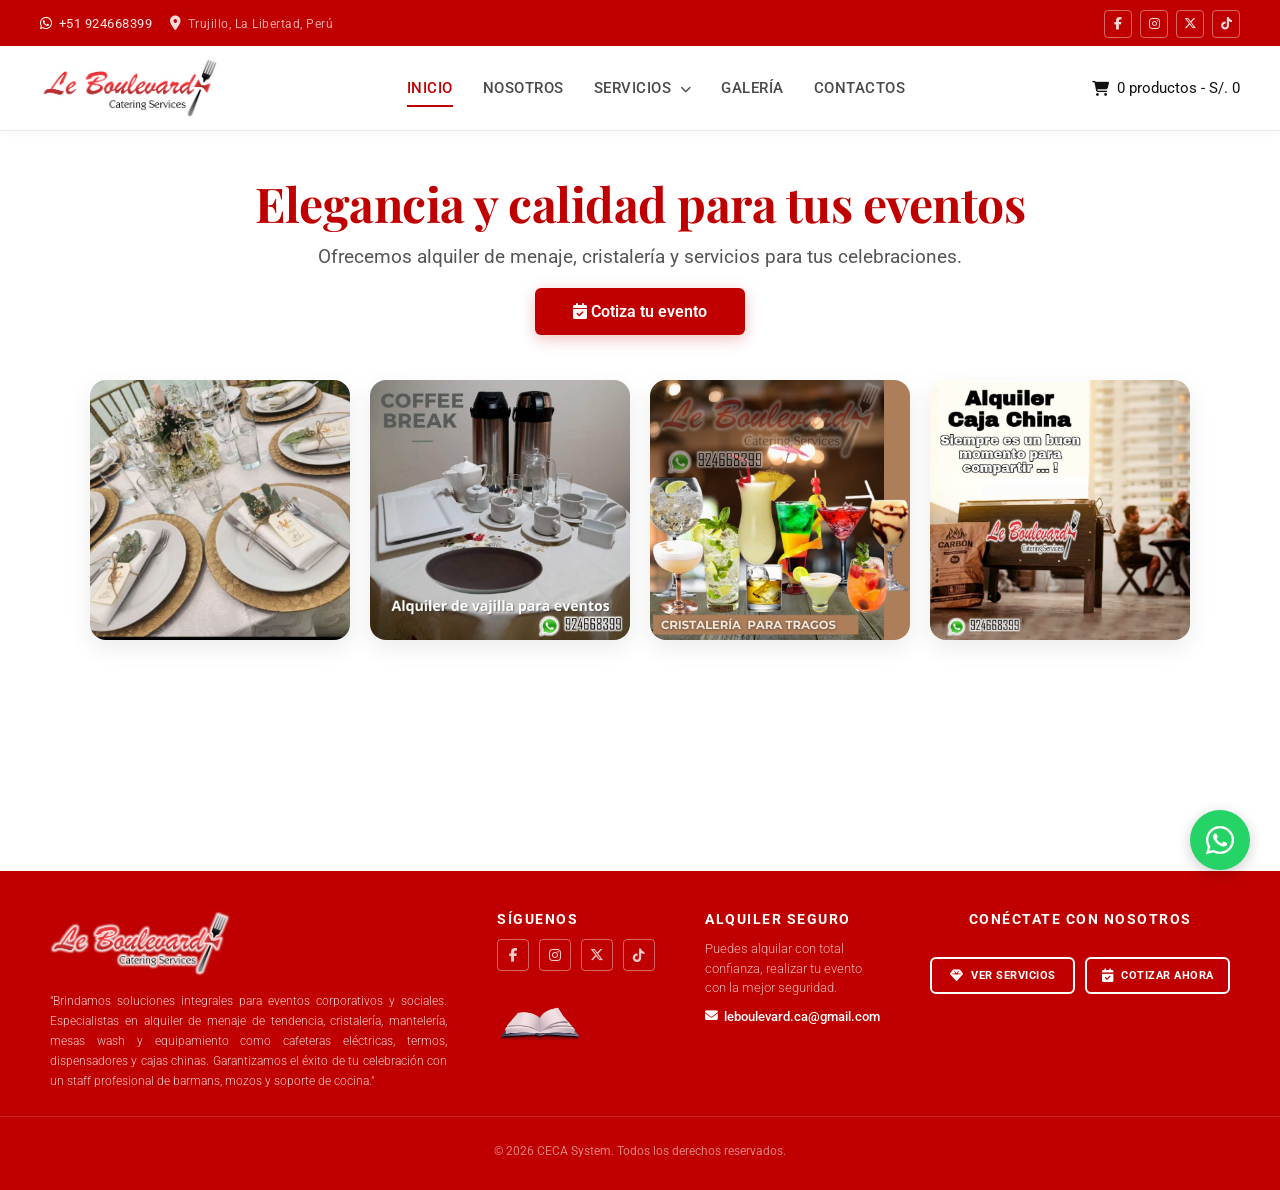
==== index.html @ 77393a18 "feat: estructura inicial de la web de le boulevard catering" ====
<!DOCTYPE html>
<html lang="es">
<head>
    <meta charset="UTF-8">
    <meta name="viewport" content="width=device-width, initial-scale=1.0">
    <title>Inicio - Le Boulevard Catering</title>
    <!-- CSS Unificado (Asegúrate de que la carpeta coincida si usas mayúsculas/minúsculas 'CSS' o 'css') -->
    <link rel="stylesheet" href="css/estilos.css">
    <!-- Tipografías Premium -->
    <link href="https://fonts.googleapis.com/css2?family=Playfair+Display:wght@700&family=Roboto:wght@300;400;500;700&display=swap" rel="stylesheet">
    <!-- Iconos Gratuitos de FontAwesome -->
    <link rel="stylesheet" href="https://cdnjs.cloudflare.com/ajax/libs/font-awesome/6.5.2/css/all.min.css">


</head>
<body>

    <!-- Contenedor dinámico donde JavaScript inyectará el Header y el Menú Global -->
    <div id="header"></div>

    <main>
        <section class="hero">
            <!-- Galería Dinámica de Fondos (Actúa como fondo visual de la portada) -->
            <div class="image-gallery">
                <img src="img/inicio/menaje-evento-01.webp" alt="Decoración de eventos Le Boulevard">
                <img src="img/inicio/coffee-break.webp" alt="Servicio de Coffee Break">
                <img src="img/inicio/cristaleria.webp" alt="Cristalería y Menaje Fino">
                <img src="img/inicio/caja-china-01.webp" alt="Servicio de Caja China y Banquetes">
            </div>

            <!-- Capa de Texto Central Premium (Superpuesta por encima de las fotos gracias al CSS con z-index) -->
            <div class="hero-content">
                <h1>Elegancia y calidad para tus eventos</h1>
                <p>Ofrecemos alquiler de menaje, cristalería y servicios para tus celebraciones.</p>
                <!-- Redirección directa al nuevo cotizador interactivo en línea -->
                <a href="contactos.html" class="cta"><i class="fas fa-calendar-check"></i> Cotiza tu evento</a>
            </div>
        </section>
    </main>

    <!-- Contenedor dinámico donde JavaScript inyectará el Footer de la marca -->
    <div id="footer"></div>

    <!-- Script Maestro encargado de cargar de forma asíncrona los componentes comunes -->
    <script src="js/include.js"></script>
    
</body>
</html>
---- css/estilos.css ----
html {
    scroll-behavior: auto !important; /* Desactiva transiciones suaves nativas que causan rebotes */
}

/* ==========================================================================
   1. ESTILOS GENERALES Y CONFIGURACIÓN BASE
   ========================================================================== */
body {
    font-family: 'Roboto', sans-serif;
    background-color: #FFFFFF;
    color: #2D2D2D;
    margin: 0;
    padding: 0;
    -webkit-font-smoothing: antialiased;
}

/* Encabezados Globales de Secciones */
h1, h2, h3 {
    font-family: 'Playfair Display', serif;
    color: #C00000;
    text-align: center;
    margin: 0;
}

/* ==========================================================================
   2. ENCABEZADO (BARRA SUPERIOR DE CONTACTO - PREMIUM)
   ========================================================================== */
.top-bar {
    background-color: #C00000;
    display: flex;
    justify-content: space-between;
    align-items: center;
    padding: 8px 40px; /* Franja esbelta y sutil */
    color: #FFFFFF;
    box-shadow: 0 2px 8px rgba(0, 0, 0, 0.08);
}

.top-bar .logo {
    height: 50px; /* Proporción controlada corporativa */
    filter: drop-shadow(0px 2px 4px rgba(0,0,0,0.1));
    transition: transform 0.3s ease;
    display: block;
}

.social-container {
    display: flex;
    flex-direction: column;
    align-items: flex-end;
    gap: 5px; /* Ajuste milimétrico de filas */
    font-family: 'Roboto', sans-serif;
}

/* Contenedor horizontal para teléfono y correo */
.contact-block {
    display: flex;
    gap: 18px;
    align-items: center;
}

.contact-line {
    display: flex;
    align-items: center;
    gap: 6px;
    color: rgba(255, 255, 255, 0.9);
    font-size: 0.82rem;
    font-weight: 400;
    letter-spacing: 0.5px;
    text-decoration: none;
    transition: color 0.2s ease;
}

.contact-line i {
    font-size: 0.88rem;
    color: #FFFFFF;
}

.contact-line:hover {
    color: #FFFFFF;
    text-decoration: underline;
}

/* Ubicación secundaria en segundo plano visual */
.item-location {
    color: rgba(255, 255, 255, 0.65);
    font-size: 0.78rem;
}

.item-location i {
    color: rgba(255, 255, 255, 0.85) !important;
}

/* Redes Sociales en la Barra Superior (Mismo estilo que el Footer) */
.top-social-icons {
    display: flex;
    gap: 8px;
    margin-top: 2px;
}

.top-social-icons a {
    width: 26px; /* Sutilmente compacto para mantener la barra esbelta */
    height: 26px;
    border: 1px solid rgba(255, 255, 255, 0.4);
    border-radius: 4px;
    color: rgba(255, 255, 255, 0.85);
    display: flex;
    justify-content: center;
    align-items: center;
    text-decoration: none;
    font-size: 0.78rem;
    transition: all 0.3s cubic-bezier(0.4, 0, 0.2, 1);
}

.top-social-icons a:hover {
    background-color: #FFFFFF;
    color: #C00000;
    border-color: #FFFFFF;
    transform: translateY(-1px);
}

/* ==========================================================================
   3. MENÚ DE NAVEGACIÓN PRINCIPAL (STICKY) - ULTRA PREMIUM
   ========================================================================== */
.menu-bar {
    background-color: #FFFFFF;
    border-bottom: 1px solid #EAEAEA;
    padding: 10px 0; /* Equilibra la altura visual con el botón del carrito */
    position: sticky;
    top: 0;
    z-index: 1000; /* Asegura quedar sobre las imágenes del catálogo */
    box-shadow: 0 4px 6px rgba(0, 0, 0, 0.02);
}

/* Contenedor Flex para alinear enlaces y el carrito a los extremos */
.nav-container {
    max-width: 1200px;
    margin: 0 auto;
    display: flex;
    justify-content: space-between; 
    align-items: center;
    padding: 0 20px;
}

/* Control del Logo dentro del menú */
.logo-container {
    max-width: 180px; /* Tamaño ideal para que luzca elegante sin desbordar */
}

.logo-container .logo {
    width: 100%;
    height: auto;
    display: block;
    object-fit: contain;
}

/* Ajuste de la lista principal */
.menu-bar ul.nav-links {
    list-style: none;
    margin: 0;
    padding: 0;
    display: flex;
    align-items: center;
}

.menu-bar ul.nav-links > li {
    display: inline-block;
    margin: 0 15px; 
    position: relative; /* Clave para el posicionamiento absoluto del submenú */
}

.menu-bar ul.nav-links > li a {
    color: #4A4A4A;
    text-decoration: none;
    font-weight: 500;
    font-size: 0.95rem;
    letter-spacing: 0.5px;
    text-transform: uppercase;
    position: relative;
    padding: 10px 0; 
    display: block;
    transition: color 0.3s ease;
}

/* Elegante efecto de línea expansiva inferior */
.menu-bar ul.nav-links > li a::after {
    content: '';
    position: absolute;
    width: 0;
    height: 2px;
    bottom: 0;
    left: 0;
    background-color: #C00000;
    transition: width 0.3s ease;
}

.menu-bar ul.nav-links > li a:hover,
.menu-bar ul.nav-links > li a.active {
    color: #C00000;
}

.menu-bar ul.nav-links > li a:hover::after,
.menu-bar ul.nav-links > li a.active::after {
    width: 100%;
}

/* --- ESTILOS PARA EL MENÚ DESPLEGABLE (DROPDOWN MODERNO) --- */
.menu-bar .item-arrow {
    font-size: 11px;
    margin-left: 4px;
    transition: transform 0.3s ease;
}

/* Animación de la flecha al pasar el mouse */
.menu-bar li.dropdown:hover .item-arrow {
    transform: rotate(180deg);
    color: #C00000;
}

/* Puente invisible para que el puntero no pierda el foco en el hueco de separación */
.menu-bar ul.nav-links > li.dropdown::after {
    content: '';
    position: absolute;
    top: 100%;
    left: 0;
    width: 100%;
    height: 18px; 
}

/* ==========================================================================
   SUBMENÚ DESPLEGABLE (DROPDOWN) - ALINEACIÓN IZQUIERDA SIMÉTRICA PREMIUM
   ========================================================================== */

/* Contenedor principal del submenú */
.dropdown-menu {
    position: absolute;
    top: 100%;
    left: 0;                     /* Alinea el inicio del menú con la palabra "SERVICIOS" */
    background-color: #FFFFFF;
    width: 230px;               /* Ancho ideal para que las palabras largas respiren sin apretarse */
    box-shadow: 0 8px 24px rgba(0, 0, 0, 0.08); /* Sombra suave profesional */
    padding: 8px 0;
    list-style: none;
    display: none;              /* Oculto por defecto */
    z-index: 1000;
    border-radius: 4px;         /* Bordes sutilmente suavizados */
    border: 1px solid #EAEAEA;
    box-sizing: border-box;     /* Asegura que el ancho sea exacto */
}

/* Mostrar al pasar el cursor sobre el elemento padre */
.dropdown:hover .dropdown-menu {
    display: block;
    animation: dropdownFadeIn 0.2s ease-out;
}

/* Elemento de la lista (Fila) */
.dropdown-menu li {
    width: 100%;
    padding: 0;
    margin: 0;
    box-sizing: border-box;
}

/* Enlace interno (El botón interactivo) */
.dropdown-menu li a {
    display: block;
    width: 100%;                
    padding: 11px 24px !important; /* Relleno lateral idéntico a la izquierda y derecha */
    text-align: left !important;   /* Fuerza la alineación estricta a la izquierda */
    color: #4A4A4A;             /* Gris oscuro editorial */
    text-decoration: none;
    font-family: 'Roboto', sans-serif;
    font-weight: 500;
    font-size: 0.85rem;         /* Tamaño estilizado y moderno */
    text-transform: uppercase;   /* Mayúsculas como en tu diseño anterior */
    letter-spacing: 0.6px;      /* Espaciado limpio entre letras */
    transition: all 0.2s ease;
    box-sizing: border-box;     /* Evita que el padding ensanche la caja */
}

/* ESTADO HOVER: Resalte en rojo bajo manteniendo la estructura intacta */
.dropdown-menu li a:hover {
    color: #C00000 !important;             /* Texto cambia al rojo principal */
    background-color: #FFF0F0 !important;  /* Fondo rojo sutil/bajo de resalte */
    text-align: left !important;           /* Reafirma la alineación izquierda */
    padding: 11px 24px !important;         /* Evita cualquier movimiento visual o salto */
}

/* ==========================================================================
   4. BOTÓN DE MI CARRITO (DISEÑO PREMIUM HORIZONTAL)
   ========================================================================== */
.cart-container {
    display: flex;
    align-items: center;
}

.cart-btn {
    display: flex;
    align-items: center;
    gap: 8px; /* Separación sutil entre el carrito negro y el texto */
    text-decoration: none;
    background: none !important; /* Eliminamos cualquier fondo gris u ovalado */
    padding: 0 !important;       /* Sin rellenos artificiales */
    border: none !important;      /* Sin bordes de caja */
    transition: opacity 0.2s ease;
}

.cart-btn:hover {
    opacity: 0.7; /* Suave efecto visual al pasar el cursor */
}

/* Icono del carrito en color negro sólido */
.cart-icon {
    color: #111111;
    font-size: 15px;
}

/* Texto plano continuo */
.cart-text {
    color: #111111;
    font-size: 15px;
    font-weight: 400; /* Tipografía limpia y ligera, no negrita */
    font-family: inherit;
    text-transform: none; /* Evita mayúsculas automáticas */
}


html {
    scroll-behavior: auto !important; /* Desactiva transiciones suaves nativas que causan rebotes */
}

/* ==========================================================================
   5. SECCIÓN HERO (PORTADA PRINCIPAL Y GALERÍA)
   ========================================================================== */
.hero {
    display: flex;
    flex-direction: column; 
    align-items: center;
    justify-content: flex-start; /* Alinea los elementos hacia arriba */
    min-height: calc(100vh - 160px); 
    background-color: #FFFFFF;
    padding: 30px 20px 40px 20px; /* Reducimos el espacio superior para subir el título */
    box-sizing: border-box;
    text-align: center;
}

/* 1. TEXTO DE BIENVENIDA (MÁS ARRIBA) */
.hero-content {
    order: 1;
    margin-bottom: 5px; /* Reduce espacio debajo del texto */
    max-width: 900px; /* Permite una lectura cómoda */
}

.hero h1 {
    font-family: 'Playfair Display', serif;
    font-size: 3rem; /* Incrementado ligeramente para mayor impacto */
    color: #C00000;
    margin: 10px 0 10px 0; /* Espaciado muy controlado */
    font-weight: 700;
    text-align: center;
    letter-spacing: -0.5px;
}

.hero p {
    font-size: 1.2rem; /* Texto un poquito más grande y elegante */
    color: #555555; 
    margin: 0 0 20px 0;
    text-align: center;
}

/* 2. BOTÓN DE LLAMADO A LA ACCIÓN (CTA) */
.cta {
    order: 2; /* Lo colocamos justo debajo del texto y arriba de las fotos */
    display: inline-block;
    background-color: #C00000;
    color: #FFFFFF;
    padding: 14px 38px; /* Ligeramente más estilizado */
    text-decoration: none;
    font-weight: 600;
    font-size: 1rem;
    border-radius: 6px;
    box-shadow: 0 4px 15px rgba(192, 0, 0, 0.25);
    transition: all 0.3s ease;
    margin-bottom: 25px; /* Separación prudente de las imágenes */
}

.cta:hover {
    background-color: #1A1A1A;
    transform: translateY(-2px);
}

/* 3. GALERÍA DE IMÁGENES (MÁS GRANDES Y PROFESIONALES) */
.image-gallery {
    order: 3;
    display: flex;
    flex-direction: row;
    justify-content: center;
    align-items: center;
    gap: 20px; /* Espacio limpio entre cuadros */
    margin-top: 15px;
    width: 100%;
    max-width: 1140px; /* Aumentado para que la fila ocupe más espacio horizontal */
    flex-wrap: wrap; /* Se adapta a pantallas más pequeñas de manera automática */
}

.image-gallery img {
    flex: 1 1 240px; /* Permite que crezcan dinámicamente */
    max-width: 260px; /* Aumentado de 210px a 260px para que se vean imponentes */
    height: 260px; /* Hacemos que sean perfectamente cuadradas */
    object-fit: cover; /* Recorta la imagen para que rellene el cuadro perfectamente sin deformarse */
    border-radius: 16px; /* Bordes un poco más suaves y modernos */
    box-shadow: 0 8px 24px rgba(0, 0, 0, 0.08); /* Sombra difuminada de estilo UI moderno */
    transition: all 0.4s cubic-bezier(0.165, 0.84, 0.44, 1);
}

.image-gallery img:hover {
    transform: translateY(-8px); /* Elevación elegante */
    box-shadow: 0 12px 30px rgba(0, 0, 0, 0.15); /* Sombra más profunda al pasar el cursor */
}

/* ==========================================================================
   6. SECCIÓN NOSOTROS (DISEÑO EDITORIAL EQUILIBRADO)
   ========================================================================== */
.nosotros {
    background-color: #FAFAFA; /* Fondo hueso de alta gama */
    padding: 60px 20px;
}

.nosotros-container {
    display: flex;
    max-width: 1140px;
    margin: 0 auto;
    gap: 50px;
    align-items: center;
}

.nosotros-img {
    flex: 1;
    position: relative;
}

.nosotros-img img {
    width: 100%;
    max-width: 480px;
    height: auto;
    border-radius: 16px;
    box-shadow: 0 10px 30px rgba(0, 0, 0, 0.12);
    display: block;
}

.nosotros-text {
    flex: 1.2;
    text-align: left;
}

.nosotros-text h1 {
    font-family: 'Playfair Display', serif;
    font-size: 2.8rem;
    color: #C00000;
    margin: 0 0 20px 0;
    font-weight: 700;
    text-align: left;
}

.nosotros-text p {
    font-family: 'Roboto', sans-serif;
    font-size: 0.95rem;
    line-height: 1.7; /* Interlineado elegante para descanso visual */
    color: #4A4A4A;
    margin: 0 0 16px 0;
}

/* ==========================================================================
   7. SECCIÓN PROCESOS DE ALQUILER (TARJETAS TRIDIMENSIONALES)
   ========================================================================== */
.procesos {
    background-color: #FFFFFF;
    padding: 70px 20px;
    text-align: center;
}

.procesos h1 {
    font-family: 'Roboto', sans-serif;
    font-size: 0.85rem;
    color: #C00000;
    text-transform: uppercase;
    letter-spacing: 2px;
    margin-bottom: 5px;
}

.procesos h2 {
    font-family: 'Playfair Display', serif;
    font-size: 2.4rem;
    color: #1A1A1A;
    margin: 0 0 10px 0;
}

.procesos > p {
    font-family: 'Roboto', sans-serif;
    font-size: 1rem;
    color: #666666;
    margin-bottom: 45px;
}

/* Grid Autoadaptable de 6 pasos */
.procesos-grid {
    display: grid;
    grid-template-columns: repeat(auto-fit, minmax(280px, 1fr));
    gap: 30px;
    max-width: 1140px;
    margin: 0 auto;
    padding: 10px;
}

.proceso {
    background-color: #FFFFFF;
    border: 1px solid #EAEAEA;
    padding: 35px 25px 25px 25px;
    border-radius: 12px;
    position: relative;
    text-align: center;
    transition: all 0.3s cubic-bezier(0.4, 0, 0.2, 1);
}

/* Círculos numéricos flotantes */
.proceso span {
    position: absolute;
    top: -20px;
    left: 50%;
    transform: translateX(-50%);
    width: 40px;
    height: 40px;
    background-color: #C00000;
    color: #FFFFFF;
    border-radius: 50%;
    font-family: 'Roboto', sans-serif;
    font-weight: 700;
    font-size: 1rem;
    display: flex;
    justify-content: center;
    align-items: center;
    box-shadow: 0 4px 10px rgba(192, 0, 0, 0.3);
    transition: all 0.3s ease;
}

.proceso h3 {
    font-family: 'Playfair Display', serif;
    font-size: 1.3rem;
    color: #1A1A1A;
    margin: 10px 0 10px 0;
}

.proceso p {
    font-family: 'Roboto', sans-serif;
    font-size: 0.88rem;
    color: #666666;
    line-height: 1.4;
    margin: 0;
}

/* Animaciones Interactivas del Proceso */
.proceso:hover {
    transform: translateY(-5px);
    border-color: transparent;
    box-shadow: 0 12px 30px rgba(0, 0, 0, 0.08);
}

.proceso:hover span {
    background-color: #1A1A1A;
    box-shadow: 0 4px 10px rgba(0, 0, 0, 0.2);
}

/* ==========================================================================
   8. FORMULARIOS, SECCIÓN DE CONTACTO Y COTIZADOR DINÁMICO (PREMIUM)
   ========================================================================== */

/* Contenedor Principal (Layout de Dos Columnas) */
.contacto-layout-container {
    display: grid;
    grid-template-columns: 1.15fr 0.85fr; /* Ajuste sutil de proporciones */
    gap: 40px;
    max-width: 1300px; /* Subimos de 1200px a 1300px para ensanchar las cajas de texto */
    margin: 40px auto 80px auto; /* 💡 CAMBIADO: Agrega 80px abajo para despegarlo del pie de página */
    padding: 0 30px; /* Un poco más de aire a los bordes de la pantalla */
    align-items: start;
    box-sizing: border-box;
}

/* ==========================================
   COLUMNA IZQUIERDA: FORMULARIO
   ========================================== */
.formulario-simple {
    background-color: #FFFFFF;
    border: 1px solid #EAEAEA;
    border-radius: 12px;
    padding: 40px 35px; /* Más espacio interno */
    box-shadow: 0 4px 25px rgba(0, 0, 0, 0.02);
    box-sizing: border-box;
}

.formulario-simple h2 {
    font-family: 'Playfair Display', serif;
    color: #1A1A1A;
    font-size: 1.5rem;
    margin-bottom: 25px;
    text-align: left; /* Alineación limpia al inicio del formulario */
    display: flex;
    align-items: center;
    gap: 10px;
}

.formulario-simple h2 i {
    color: #C00000; /* Icono en rojo corporativo */
}

/* Formulario interno estructurado con CSS Grid */
.formulario-simple form {
    display: grid;
    grid-template-columns: repeat(2, 1fr); /* Dos columnas simétricas internas */
    gap: 20px;                             /* Separación premium entre campos */
}

/* Bloque contenedor de cada etiqueta e input */
.form-group {
    display: flex;
    flex-direction: column;
    gap: 8px; /* Separación vertical entre etiqueta y caja de texto */
}

.formulario-simple label {
    font-family: 'Roboto', sans-serif;
    font-size: 0.88rem;
    font-weight: 500;
    color: #2D2D2D;
}

/* Asterisco de campo obligatorio */
.formulario-simple label .req {
    color: #C00000;
    font-weight: bold;
    margin-left: 2px;
}

/* Inputs de texto, fecha y áreas de mensaje */
.formulario-simple input,
.formulario-simple textarea {
    width: 100%;
    padding: 12px 16px;
    border: 1px solid #DCDCDC;
    border-radius: 6px;
    font-family: 'Roboto', sans-serif;
    font-size: 0.95rem;
    color: #2D2D2D;
    background-color: #FAFAFA;
    transition: all 0.3s ease;
    box-sizing: border-box;
}

.formulario-simple input:focus,
.formulario-simple textarea:focus {
    outline: none;
    border-color: #C00000;
    background-color: #FFFFFF;
    box-shadow: 0 0 0 3px rgba(192, 0, 0, 0.08); /* Brillo sutil de enfoque */
}

/* Propiedad para forzar a que un elemento abarque las 2 columnas */
.textarea-full {
    grid-column: span 2;
}

/* Casilla de Políticas de Privacidad */
.politicas-checkbox {
    margin-top: 5px;
    margin-bottom: 5px;
}

.politicas-checkbox label {
    display: flex;
    align-items: flex-start;
    gap: 12px;
    font-family: 'Roboto', sans-serif;
    font-size: 0.88rem;
    color: #555555;
    font-weight: 400;
    line-height: 1.5;
    cursor: pointer;
}

.politicas-checkbox input[type="checkbox"] {
    width: 18px;
    height: 18px;
    accent-color: #C00000; /* Tinte del checkbox nativo en rojo */
    margin-top: 2px;
    cursor: pointer;
}

.politicas-checkbox label a {
    color: #C00000;
    text-decoration: none;
    font-weight: 500;
}

.politicas-checkbox label a:hover {
    text-decoration: underline;
}

/* Botón de Enviar Formulario */
.btn-form {
    display: block;
    width: 100%;
    background-color: #C00000;
    color: #FFFFFF;
    padding: 14px 20px;
    border: none;
    border-radius: 6px;
    font-family: 'Roboto', sans-serif;
    font-weight: 600;
    font-size: 1rem;
    cursor: pointer;
    letter-spacing: 0.5px;
    transition: all 0.3s ease;
    text-align: center;
    box-shadow: 0 4px 12px rgba(192, 0, 0, 0.15);
}

.btn-form i {
    margin-right: 8px;
}

.btn-form:hover {
    background-color: #1A1A1A;
    transform: translateY(-2px);
    box-shadow: 0 6px 15px rgba(0, 0, 0, 0.2);
}

/* ==========================================
   COLUMNA DERECHA: MULTIMEDIA Y ACCESO ONLINE
   ========================================== */
.columna-derecha-cotizador {
    display: flex;
    flex-direction: column;
    gap: 24px;
    box-sizing: border-box;
}

/* Tarjeta contenedora de la foto referencial */
.tarjeta-referencia-galeria {
    background-color: #FFFFFF;
    border: 1px solid #EAEAEA;
    border-radius: 12px;
    overflow: hidden;
    box-shadow: 0 4px 25px rgba(0, 0, 0, 0.02);
    height: 500px; /* Subimos de 340px a 440px para que cubra elegantemente el alto del formulario */
    display: flex;
    align-items: center;
    justify-content: center;
}

.img-referencia {
    width: 100%;
    height: 100%;
    object-fit: cover; /* Ajuste dinámico inteligente para que la foto no se deforme */
}

/* Bloque inferior: "Cotiza tu evento en línea" */
.tarjeta-cotizar-linea {
    background-color: #FAFAFA;
    border: 1px solid #EAEAEA;
    border-radius: 12px;
    padding: 35px;
    text-align: center;
    box-shadow: 0 4px 25px rgba(0, 0, 0, 0.02);
    box-sizing: border-box;
}

.tarjeta-cotizar-linea h3 {
    font-family: 'Playfair Display', serif;
    color: #1A1A1A;
    font-size: 1.4rem;
    margin-top: 0;
    margin-bottom: 12px;
}

.tarjeta-cotizar-linea h3 i {
    color: #C00000;
    margin-right: 6px;
}

.tarjeta-cotizar-linea p {
    font-family: 'Roboto', sans-serif;
    font-size: 0.92rem;
    color: #666666;
    line-height: 1.6;
    margin-bottom: 25px;
}

/* Botón estilizado para Cotizar Online lateral */
.btn-cotizar-online {
    display: inline-flex;
    align-items: center;
    justify-content: center;
    background-color: #C00000;
    color: #FFFFFF;
    padding: 13px 32px;
    border-radius: 6px;
    text-decoration: none;
    font-family: 'Roboto', sans-serif;
    font-weight: 600;
    font-size: 0.95rem;
    letter-spacing: 0.5px;
    transition: all 0.3s ease;
    box-shadow: 0 4px 12px rgba(192, 0, 0, 0.15);
}

.btn-cotizar-online i {
    margin-right: 8px;
}

.btn-cotizar-online:hover {
    background-color: #1A1A1A;
    transform: translateY(-2px);
    box-shadow: 0 6px 18px rgba(0, 0, 0, 0.2);
}

/* ==========================================================================
   DISEÑO ADAPTABLE Y RESPONSIVO (MEDIA QUERIES)
   ========================================================================== */

/* Configuración para Tablets (Colapsa las dos columnas principales a una sola) */
@media (max-width: 992px) {
    .contacto-layout-container {
        grid-template-columns: 1fr;
        gap: 30px;
        padding: 0 20px; /* Un poco más de aire en los bordes en tablets */
    }
    
    .tarjeta-referencia-galeria {
        height: 320px; /* Reducimos la altura de la foto en tablet/móvil para que no se vea gigante */
    }
}

/* Configuración para Celulares (Colapsa el formulario interno a una sola columna) */
@media (max-width: 600px) {
    .formulario-simple form {
        grid-template-columns: 1fr; /* Todo se alinea verticalmente de forma limpia */
        gap: 15px; /* Reducimos ligeramente el espacio entre campos en pantallas chicas */
    }
    
    /* Forzamos a que los bloques anchos ocupen el único carril disponible sin desbordar */
    .textarea-full {
        grid-column: span 1 !important; 
    }
    
    .formulario-simple {
        padding: 25px 20px; /* Menos espacio interno para aprovechar la pantalla del celular */
    }
    
    .formulario-simple h2 {
        font-size: 1.3rem; /* Texto de cabecera un poco más sutil en móviles */
    }
}


/* ==========================================================================
   9. PIE DE PÁGINA (FOOTER CORPORATIVO PREMIUM)
   ========================================================================== */
.main-footer {
    background-color: #C00000;
    color: #FFFFFF;
    padding: 40px 0 20px 0; /* Un poco más de aire arriba para la descripción */
    font-family: 'Roboto', sans-serif;
    width: 100%;
    box-sizing: border-box;
}

.footer-container {
    display: flex;
    flex-direction: row;
    justify-content: space-between;
    align-items: flex-start;
    max-width: 1400px; /* 🔥 ANTES: 1100px. Ampliado para aprovechar el espacio en los extremos */
    margin: 0 auto;
    padding: 0 50px;    /* Un poco más de aire en los bordes de la pantalla */
    gap: 50px;          /* Mayor separación entre columnas */
    box-sizing: border-box;
}

.footer-column {
    flex: 1;
    display: flex;
    flex-direction: column;
    align-items: flex-start;
    text-align: left;
}

/* 🔥 OPTIMIZACIÓN CLAVE: Espacio controlado para el logo y la descripción */
.footer-column.col-logo {
    flex: 2.8;         /* 🔥 ANTES: 1.8. Le damos más prioridad de expansión */
    max-width: 480px;  /* 🔥 ANTES: 360px. Permite que el texto se estire a lo ancho y reduzca sus líneas */
}

/* 🔥 NUEVA CLAVE: Centrado estructural para la columna de Redes + Libro */
.footer-column.col-social {
    align-items: center;
    text-align: center;
}

.footer-column.col-social h3 {
    text-align: center;
    width: 100%;
}

/* Estilo para el nuevo logo del footer */
.footer-brand-logo {
    max-width: 160px;
    height: auto;
    margin-bottom: 15px;
    display: block;
}

/* Estilo elegante y legible para la descripción detallada */
.footer-company-desc {
   font-size: 0.78rem !important;
    line-height: 1.6 !important;
    color: rgba(255, 255, 255, 0.8) !important;
    margin-bottom: 0px !important; /* Quitamos margen innecesario */
    text-align: justify;
    font-weight: 300;
}

/* El libro de reclamaciones ahora se apoya debajo elegantemente en su nueva columna */
.footer-book-img {
    height: auto;
    width: 85px;
    opacity: 0.9;
    margin-top: 25px; /* Espaciado elegante debajo de los iconos de redes */
    transition: transform 0.3s ease;
}

.footer-book-img:hover {
    transform: scale(1.05); /* Efecto sutil premium al pasar el cursor */
}

.footer-column h3 {
    font-family: 'Roboto', sans-serif;
    font-size: 0.85rem;
    font-weight: 700;
    color: #FFFFFF;
    margin: 0 0 12px 0;
    letter-spacing: 1.5px;
    text-transform: uppercase;
}

.footer-column p {
    font-size: 0.8rem;
    line-height: 1.5;
    color: rgba(255, 255, 255, 0.7);
    margin: 0;
    font-weight: 300;
}

.footer-email-text {
    color: #FFFFFF !important;
    font-weight: 500 !important;
    margin-top: 10px !important; /* Espacio extra respecto al párrafo de arriba */
    margin-bottom: 8px !important;
    display: flex;
    align-items: center;
    gap: 6px;
    font-size: 0.8rem !important;
}

/* Redes del Footer con Enmarcado Estético */
.footer-social-icons {
    display: flex;
    gap: 10px;
    margin-bottom: 10px;
}

.footer-social-icons a {
    width: 30px;
    height: 30px;
    border: 1px solid rgba(255, 255, 255, 0.4);
    border-radius: 4px;
    color: rgba(255, 255, 255, 0.8);
    display: flex;
    justify-content: center;
    align-items: center;
    text-decoration: none;
    font-size: 0.85rem;
    transition: all 0.3s cubic-bezier(0.4, 0, 0.2, 1);
}

.footer-social-icons a:hover {
    background-color: #FFFFFF;
    color: #C00000;
    border-color: #FFFFFF;
}

/* Centrar el título de la columna con respecto a su contenido */
.footer-column.col-links-action h3 {
    text-align: center;    /* Centra el texto del título */
    width: 100%;           /* Asegura que tome todo el ancho disponible */
    margin-bottom: 15px;   /* Espaciado elegante antes de los botones */
}

/* Asegurar que el contenedor de los botones también colabore con el centrado */
.footer-action-buttons {
    display: flex;
    flex-direction: row; /* Alineación horizontal */
    gap: 10px;          /* Espacio entre los dos botones */
    margin-top: 15px;
    flex-wrap: nowrap;    /* Prohíbe terminantemente que se bajen */
    width: 100%;        /* Ocupa todo el ancho de su columna */
    justify-content: center; /* Centra los botones en caso de margen residual */
}

/* Estilo elegante para los botones horizontales */
.footer-btn-action {
    display: inline-flex;
    align-items: center;
    justify-content: center;
    gap: 8px;
    padding: 10px 0;     /* Quitamos padding lateral para que el width mande */
    border: 2px solid #ffffff;
    border-radius: 6px;
    color: #ffffff;
    text-decoration: none;
    font-size: 11px;     /* Reducido ligeramente a 11px para dar margen de seguridad en laptops chicas */
    font-weight: bold;
    letter-spacing: 0.5px;
    transition: all 0.3s ease;
    
    /* Ambos medirán exactamente lo mismo */
    width: 145px;        
    box-sizing: border-box;
    white-space: nowrap; /* Evita que el texto se parta en dos líneas */
}

/* Efecto Hover refinado */
.footer-btn-action:hover {
    background-color: #ffffff;
    color: #C00000;      /* Cambia al rojo de Le Boulevard */
    transform: translateY(-2px);
    box-shadow: 0 4px 10px rgba(0, 0, 0, 0.2);
}

/* Iconos dentro de los botones */
.footer-btn-action i {
    font-size: 13px;
}

/* Fondo de créditos final */
.footer-bottom {
    border-top: 1px solid rgba(255, 255, 255, 0.15);
    margin-top: 30px;
    padding-top: 15px;
    text-align: center;
}

.footer-bottom p {
    font-size: 0.75rem;
    color: rgba(255, 255, 255, 0.5);
}

/* ==========================================================================
   AGREGADO: CENTRAR TEXTO AL FINAL (DERECHOS RESERVADOS)
   ========================================================================== */
.footer-bottom {
    width: 100%;
    text-align: center;  /* Centra el texto de CECA System */
    margin-top: 25px;    /* Espacio elegante superior */
    padding-top: 15px;
}

/* ==========================================================================
   10.WIDGET DE WHATSAPP EJECUTIVO (LE BOULEVARD)
   ========================================================================== */

/* Contenedor flotante fijado a la esquina inferior derecha */
.whatsapp-widget-container {
    position: fixed;
    bottom: 30px;
    right: 30px;
    z-index: 9999;
    font-family: 'Roboto', Arial, sans-serif;
}

/* El botón circular principal */
.whatsapp-trigger-btn {
    background-color: #25D366;
    color: white;
    border: none;
    width: 60px;
    height: 60px;
    border-radius: 50%;
    font-size: 32px;
    cursor: pointer;
    box-shadow: 0 4px 15px rgba(0, 0, 0, 0.2);
    transition: all 0.3s ease;
    display: flex;
    align-items: center;
    justify-content: center;
}

.whatsapp-trigger-btn:hover {
    transform: scale(1.1);
    background-color: #20ba5a;
}

/* Caja de chat desplegable */
.whatsapp-chat-box {
    position: absolute;
    bottom: 75px;
    right: 0;
    width: 320px;
    background-color: #ffffff;
    border-radius: 12px;
    box-shadow: 0 8px 30px rgba(0, 0, 0, 0.15);
    overflow: hidden;
    transform: translateY(20px);
    opacity: 0;
    visibility: hidden;
    transition: all 0.3s cubic-bezier(0.68, -0.55, 0.27, 1.55);
}

/* Clase que activa JavaScript para mostrar la caja */
.whatsapp-chat-box.active {
    transform: translateY(0);
    opacity: 1;
    visibility: visible;
}

/* Encabezado elegante Verde WhatsApp Corporativo */
.chat-box-header {
    background-color: #075E54; /* Verde oficial de WhatsApp, serio y reconocible */
    color: white;
    padding: 15px;
    display: flex;
    align-items: center;
    position: relative;
}

/* Avatar circular rojo con iniciales */
.chat-avatar {
    width: 40px;
    height: 40px;
    background-color: transparent; /* Ya no necesita el fondo negro */
    /* ... el resto de tu código de avatar se mantiene igual ... */
    border-radius: 50%;
    display: flex;
    align-items: center;
    justify-content: center;
    font-weight: bold;
    font-size: 14px;
    margin-right: 12px;
    border: 2px solid rgba(255, 255, 255, 0.4);
    letter-spacing: 0.5px;
    box-sizing: border-box;
    overflow: hidden; /* Esto obliga a la foto a recortarse perfectamente en círculo */
}

.chat-profile-info h4 {
    margin: 0;
    font-size: 14px;
    font-weight: 600;
}

.chat-profile-info p {
    margin: 2px 0 0 0;
    font-size: 11px;
    color: #25D366; /* Indicador verde de En Línea */
}

/* Botón de cerrar (X) */
.chat-close-btn {
    position: absolute;
    top: 12px;
    right: 15px;
    background: none;
    border: none;
    color: white;
    font-size: 22px;
    cursor: pointer;
    opacity: 0.7;
    transition: opacity 0.2s;
}

.chat-close-btn:hover {
    opacity: 1;
}

/* Cuerpo interno de la simulación del chat */
.chat-box-body {
    background-color: #F4F4F4;
    padding: 20px;
    min-height: 80px;
}

/* Burbuja blanca del mensaje recibido */
.chat-message-bubble {
    background-color: white;
    padding: 12px 15px;
    border-radius: 0px 12px 12px 12px;
    margin: 0;
    font-size: 13px;
    line-height: 1.5;
    color: #333333;
    box-shadow: 0 2px 5px rgba(0, 0, 0, 0.05);
}

/* Pie de la caja donde se aloja el botón de acción */
.chat-box-footer {
    padding: 12px 15px;
    background-color: white;
    text-align: center;
}

/* Botón de acción verde para ir a WhatsApp */
.chat-send-btn {
    display: block;
    background-color: #25D366;
    color: white;
    text-decoration: none;
    padding: 10px;
    border-radius: 6px;
    font-size: 13px;
    font-weight: bold;
    transition: background-color 0.2s, transform 0.2s;
}

.chat-send-btn:hover {
    background-color: #20ba5a;
    transform: translateY(-1px);
}

.chat-send-btn i {
    margin-right: 5px;
    font-size: 15px;
}

/* ==========================================================================
   11. ANIMACIONES GLOBALES (KEYFRAMES)
   ========================================================================== */
@keyframes dropdownFadeIn {
    from {
        opacity: 0;
        transform: translateY(10px);
    }
    to {
        opacity: 1;
        transform: translateY(0);
    }
}

/* ==========================================================================
   NUEVO: DISEÑO UNIFICADO DE ENCABEZADOS PREMIUM (LE BOULEVARD)
   ========================================================================== */
.section-header-premium {
    text-align: center;
    padding: 30px 20px;
    margin-bottom: 40px;
    box-sizing: border-box;
}

/* Títulos principales: Grandes, elegantes con serifa 'Playfair Display' */
.header-titulo-principal {
    font-family: 'Playfair Display', serif;
    font-size: 2.8rem;
     color: #C00000; /* Negro suave editorial */
    /*color: #1a1a1a; Negro suave editorial */
    font-weight: 700;
    margin: 0 0 6px 0;
    letter-spacing: -0.5px;
    line-height: 1.2;
}

/* Subtítulos decorativos: Cursivas refinadas en el rojo de tu marca */
.header-subtitulo-decorativo {
    font-family: 'Playfair Display', serif;
    font-size: 1.3rem;
    font-style: italic;
    color: #1A1A1A; /* Rojo/Borgoña corporativo */
    /*color: #b30000;  Rojo/Borgoña corporativo */
    margin: 0 0 14px 0;
    font-weight: 400;
    letter-spacing: 0.5px;
}

/* Descripciones cortas: Texto limpio en 'Roboto' muy legible */
.header-descripcion-corta {
    font-family: 'Roboto', sans-serif;
    font-size: 1rem;
    color: #555555;
    max-width: 650px;
    margin: 0 auto 25px auto;
    line-height: 1.6;
    font-weight: 300;
}

/* Línea divisoria minimalista e idéntica en toda la web */
.header-linea-separadora {
    width: 50px;
    height: 2px;
    background-color: #b30000;
    margin: 0 auto;
    border-radius: 2px;
}

/* ==========================================================================
   SECCIÓN GALERÍA FOTOGRÁFICA PREMIUM (REJILLA)
   ========================================================================== */
.galeria-eventos {
    padding: 80px 40px;
    background-color: #FFFFFF;
    max-width: 1200px;
    margin: 0 auto;
    box-sizing: border-box;
}

/* Arquitectura de Cuadrícula (Grid de 3 columnas como en tu ejemplo) */
.galeria-grid {
    display: grid;
    grid-template-columns: repeat(3, 1fr);
    gap: 20px; /* Separación milimétrica limpia */
}

/* Elementos Individuales de la Galería */
.galeria-item {
    position: relative;
    border-radius: 6px;
    overflow: hidden; /* Corta el desborde del zoom de la imagen */
    box-shadow: 0 4px 12px rgba(0, 0, 0, 0.05);
    background-color: #F5F5F5;
    aspect-ratio: 16 / 10; /* Mantiene la proporción horizontal corporativa */
}

.galeria-item img {
    width: 100%;
    height: 100%;
    object-fit: cover; /* Ajusta la foto al cuadro sin deformarla */
    display: block;
    transition: transform 0.5s cubic-bezier(0.25, 1, 0.5, 1);
}

/* Capa de texto flotante elegante en hover */
.item-overlay {
    position: absolute;
    top: 0;
    left: 0;
    width: 100%;
    height: 100%;
    background: rgba(26, 26, 26, 0.4); /* Capa oscura sutil */
    display: flex;
    justify-content: center;
    align-items: center;
    opacity: 0;
    transition: opacity 0.3s ease;
}

.item-overlay span {
    color: #FFFFFF;
    font-family: 'Roboto', sans-serif;
    font-weight: 500;
    font-size: 0.9rem;
    text-transform: uppercase;
    letter-spacing: 1.5px;
    border: 1px solid rgba(255, 255, 255, 0.6);
    padding: 8px 16px;
    background: rgba(0, 0, 0, 0.2);
    backdrop-filter: blur(2px);
}

/* Animaciones de interacción */
.galeria-item:hover img {
    transform: scale(1.06); /* Zoom fluido idéntico a las galerías premium */
}

.galeria-item:hover .item-overlay {
    opacity: 1;
}


/* ==========================================================================
   ESTILOS PARA LA PÁGINA DE SERVICIOS (LE BOULEVARD CATERING)
   ========================================================================== */

/* Contenedor Principal en Flexbox para alinear la barra lateral y los productos */
.catalogo-container {
    display: flex;
    max-width: 1200px;
    margin: 40px auto;
    padding: 0 20px;
    gap: 30px;
}

/* 1. BARRA LATERAL DE CATEGORÍAS (Elegante y Limpia) */
.categorias-sidebar {
    width: 260px;
    flex-shrink: 0;
    background: #ffffff;
    padding: 20px;
    border-radius: 8px;
    box-shadow: 0 4px 12px rgba(0, 0, 0, 0.05);
    height: fit-content;
}

.categorias-sidebar h3 {
    font-size: 16px;
    text-transform: uppercase;
    color: #222;
    margin-bottom: 15px;
    font-weight: 700;
    letter-spacing: 0.5px;
    border-bottom: 2px solid #b81c22; /* Tu rojo corporativo */
    padding-bottom: 8px;
}

.categorias-sidebar ul {
    list-style: none;
    padding: 0;
    margin: 0;
}

.categorias-sidebar ul li {
    margin-bottom: 8px;
}

.categorias-sidebar ul li a {
    display: flex;
    align-items: center;
    gap: 12px;
    padding: 10px 15px;
    color: #555;
    text-decoration: none;
    font-size: 14px;
    font-weight: 500;
    border-radius: 6px;
    transition: all 0.2s ease;
}

.categorias-sidebar ul li a i {
    width: 20px;
    text-align: center;
    color: #888;
    transition: color 0.2s ease;
}

/* Efectos Hover y Activo en Categorías */
.categorias-sidebar ul li a:hover,
.categorias-sidebar ul li a.active {
    background: #fff5f5;
    color: #b81c22;
}

.categorias-sidebar ul li a:hover i,
.categorias-sidebar ul li a.active i {
    color: #b81c22;
}

/* 2. CUADRÍCULA DE PRODUCTOS (GRID RESPONSIVE) */
.productos-section {
    flex-grow: 1;
}

.product-grid {
    display: grid;
    grid-template-columns: repeat(auto-fill, minmax(240px, 1fr));
    gap: 25px;
}

/* Tarjeta Premium de Artículo */
.product-card {
    background: #ffffff;
    border-radius: 8px;
    overflow: hidden;
    box-shadow: 0 4px 10px rgba(0, 0, 0, 0.03);
    border: 1px solid #eee;
    transition: transform 0.3s ease, box-shadow 0.3s ease;
    text-align: center;
    display: flex;
    flex-direction: column;
}

.product-card:hover {
    transform: translateY(-5px);
    box-shadow: 0 10px 20px rgba(0, 0, 0, 0.08);
}

.product-image {
    padding: 15px;
    background: #fafafa;
}

.product-image img {
    width: 100%;
    aspect-ratio: 1 / 1;
    object-fit: cover;
    border-radius: 6px;
}

.product-info {
    padding: 15px;
    display: flex;
    flex-direction: column;
    flex-grow: 1;
}

.product-info h3 {
    font-size: 15px;
    text-transform: uppercase;
    color: #222;
    margin: 0 0 8px 0;
    font-weight: 600;
}

.product-desc {
    font-size: 13px;
    color: #666;
    margin: 0 0 12px 0;
    line-height: 1.4;
    flex-grow: 1;
}

.product-price {
    display: block;
    font-size: 18px;
    font-weight: 700;
    color: #b81c22;
    margin-bottom: 12px;
}

.product-price small {
    font-size: 12px;
    color: #777;
    font-weight: 400;
}

/* Botón Añadir a la Cotización */
.btn-add-to-cart {
    width: 100%;
    padding: 10px;
    background: transparent;
    border: 1px solid #b81c22;
    color: #b81c22;
    font-weight: 600;
    font-size: 13px;
    border-radius: 4px;
    cursor: pointer;
    display: flex;
    align-items: center;
    justify-content: center;
    gap: 8px;
    transition: all 0.2s ease;
}

.btn-add-to-cart:hover {
    background: #b81c22;
    color: #ffffff;
}

/* 3. COMPONENTES DEL CARRITO DESPLIEGUE LATERAL (Oculto por defecto) */
.cart-overlay {
    position: fixed;
    top: 0;
    left: 0;
    width: 100%;
    height: 100%;
    background: rgba(0, 0, 0, 0.4);
    z-index: 2000;
    display: none;
    backdrop-filter: blur(3px); /* Desenfoque fino de fondo */
}

.cart-sidebar {
    position: fixed;
    top: 0;
    right: -420px; /* Escondido fuera del canvas */
    width: 400px;
    height: 100%;
    background: #ffffff;
    box-shadow: -5px 0 25px rgba(0, 0, 0, 0.15);
    z-index: 2001;
    display: flex;
    flex-direction: column;
    transition: right 0.3s cubic-bezier(0.4, 0, 0.2, 1);
}

/* Clase de activación manejada con JS */
.cart-sidebar.active {
    right: 0;
}

.cart-header {
    padding: 20px;
    border-bottom: 1px solid #eee;
    display: flex;
    justify-content: space-between;
    align-items: center;
}

.cart-header h2 {
    font-size: 16px;
    text-transform: uppercase;
    font-weight: 700;
    margin: 0;
    letter-spacing: 0.5px;
}

.close-cart {
    background: none;
    border: none;
    font-size: 32px;
    cursor: pointer;
    color: #999;
    line-height: 1;
    transition: color 0.2s;
}

.close-cart:hover {
    color: #b81c22;
}

.cart-items-container {
    flex: 1;
    overflow-y: auto;
    padding: 20px;
}

/* Elemento Individual del Carrito */
.cart-item {
    display: flex;
    align-items: center;
    gap: 15px;
    padding-bottom: 15px;
    margin-bottom: 15px;
    border-bottom: 1px dashed #eee;
}

.cart-item-img {
    width: 65px;
    height: 65px;
    object-fit: cover;
    border-radius: 6px;
    border: 1px solid #eee;
}

.cart-item-details {
    flex-grow: 1;
}

.cart-item-details h4 {
    font-size: 13px;
    margin: 0 0 4px 0;
    color: #333;
    font-weight: 600;
}

.cart-item-qty {
    font-size: 12px;
    color: #666;
    margin: 0 0 2px 0;
}

.cart-item-total {
    font-size: 13px;
    font-weight: 700;
    color: #b81c22;
}

.remove-item-btn {
    background: none;
    border: none;
    color: #bbb;
    cursor: pointer;
    padding: 5px;
    transition: color 0.2s;
}

.remove-item-btn:hover {
    color: #b81c22;
}

/* Footer del Carrito Fijo Inferior */
.cart-footer {
    padding: 20px;
    border-top: 1px solid #eee;
    background: #fafafa;
}

.cart-subtotal {
    display: flex;
    justify-content: space-between;
    font-size: 16px;
    margin-bottom: 12px;
    color: #222;
}

.cart-subtotal strong {
    font-size: 18px;
    color: #b81c22;
}

.cart-notice {
    font-size: 11px;
    color: #777;
    text-align: center;
    margin-bottom: 15px;
    line-height: 1.4;
}

.btn-view-cart,
.btn-checkout {
    width: 100%;
    padding: 12px;
    font-weight: 600;
    font-size: 14px;
    border-radius: 4px;
    cursor: pointer;
    border: none;
    transition: all 0.2s ease;
}

.btn-view-cart {
    background: #ebeeef;
    color: #333;
    margin-bottom: 8px;
}

.btn-view-cart:hover {
    background: #d8dcde;
}

.btn-checkout {
    background: #b81c22;
    color: #ffffff;
}

.btn-checkout:hover {
    background: #961318;
}

/* RESPONSIVE DESIGN (Para celulares y tablets) */
@media (max-width: 768px) {
    .catalogo-container {
        flex-direction: column;
    }
    .categorias-sidebar {
        width: 100%;
    }
    .cart-sidebar {
        width: 100%;
        right: -100%;
    }
}


/* ==========================================================================
   EFECTO INTERCAMBIO DE IMAGEN PREMIUM (HOVER)
   ========================================================================== */

/* Contenedor relativo para posicionar las dos imágenes una sobre otra */
.product-image {
    position: relative;
    width: 100%;
    height: 250px; /* Ajusta este valor según la altura actual de tus tarjetas */
    overflow: hidden;
    background-color: #ffffff;
}

/* Reglas comunes de estiramiento y animación */
.product-image img {
    position: absolute;
    top: 0;
    left: 0;
    width: 100%;
    height: 100%;
    object-fit: contain; /* Evita que el menaje o cristalería se deforme */
    transition: opacity 0.4s ease-in-out, transform 0.4s ease-in-out;
}

/* Imagen base: visible al inicio */
.product-image .img-default {
    opacity: 1;
    z-index: 2;
}

/* Imagen hover: oculta al inicio debajo de la base */
.product-image .img-hover {
    opacity: 0;
    z-index: 1;
}

/* --- Activación del efecto al pasar el cursor --- */
.product-card:hover .product-image .img-default {
    opacity: 0; /* Desvanece la principal */
}

.product-card:hover .product-image .img-hover {
    opacity: 1; /* Muestra la secundaria */
    transform: scale(1.03); /* Hace un zoom sutil muy elegante */
}



/* ==========================================================================
   12. DISEÑO RESPONSIVO (CONSOLIDADO MAESTRO)
   ========================================================================== */

/* --- TABLETS Y CONTEXTOS MEDIANOS (Hasta 1024px) --- */
@media (max-width: 1024px) {
    .nosotros-container {
        gap: 30px;
    }
    
    .image-gallery {
        flex-wrap: wrap;
        justify-content: center;
    }

    .image-gallery img {
        width: 45%;
        max-width: 400px;
    }
    
    .footer-container {
        flex-wrap: wrap;
        gap: 30px;
    }
    
    .footer-column {
        flex: 1 1 40%;
    }
}

/* --- DISPOSITIVOS MEDIANOS Y AJUSTES DE GRID (Hasta 900px) --- */
@media (max-width: 900px) {
    .galeria-grid {
        grid-template-columns: repeat(2, 1fr); /* 2 columnas en tablets */
        gap: 15px;
    }
}

/* --- AJUSTES DE BOTONES PARA DISPOSITIVOS TÁCTILES (Hasta 768px) --- */
@media (max-width: 768px) {
    .whatsapp-float {
        width: 50px;
        height: 50px;
        bottom: 20px;
        right: 20px;
        font-size: 28px;
    }
    /* Reglas adaptativas de encabezados unificados */
    .header-titulo-principal {
        font-size: 2.2rem;
    }
    .header-subtitulo-decorativo {
        font-size: 1.1rem;
    }
    .header-descripcion-corta {
        font-size: 0.95rem;
    }
}

/* --- CELULARES Y DISPOSITIVOS MÓVILES (Hasta 600px) --- */
@media (max-width: 600px) {
    .top-bar {
        flex-direction: column;
        gap: 10px;
        padding: 12px 20px;
        text-align: center;
    }
    
    .social-container {
        align-items: center;
    }

    .contact-block {
        flex-direction: column;
        gap: 5px;
    }

    .nosotros-container {
        flex-direction: column;
        gap: 30px;
    }
    
    .nosotros-text h1 {
        text-align: center;
    }

    .image-gallery {
        flex-direction: column;
        align-items: center;
    }

    .image-gallery img {
        width: 90%;
        max-width: 350px;
    }

    .hero h1 {
        font-size: 2em;
        text-align: center;
    }

    .hero p {
        font-size: 1rem;
        text-align: center;
    }
    
    .formulario-simple, .cotizador {
        padding: 20px 15px;
        margin: 20px 10px;
    }

    .checkbox-group {
        grid-template-columns: 1fr; /* Una sola columna en pantallas móviles */
    }
    
    .footer-container {
        flex-direction: column;
        align-items: center;
        text-align: center;
        gap: 30px;
    }
    
    .footer-column {
        align-items: center;
        text-align: center;
    }

    /* Adaptación de la galería en teléfonos */
    .galeria-eventos {
        padding: 50px 20px;
    }
    .galeria-grid {
        grid-template-columns: 1fr; /* 1 sola columna en celulares para apreciar el detalle */
        gap: 15px;
    }
}

/* --- PANTALLAS DE ESCRITORIO GRANDES (Desde 1025px en adelante) --- */
@media (min-width: 1025px) {
    .image-gallery {
        flex-direction: row;
    }

    .image-gallery img {
        width: 300px;
    }
}
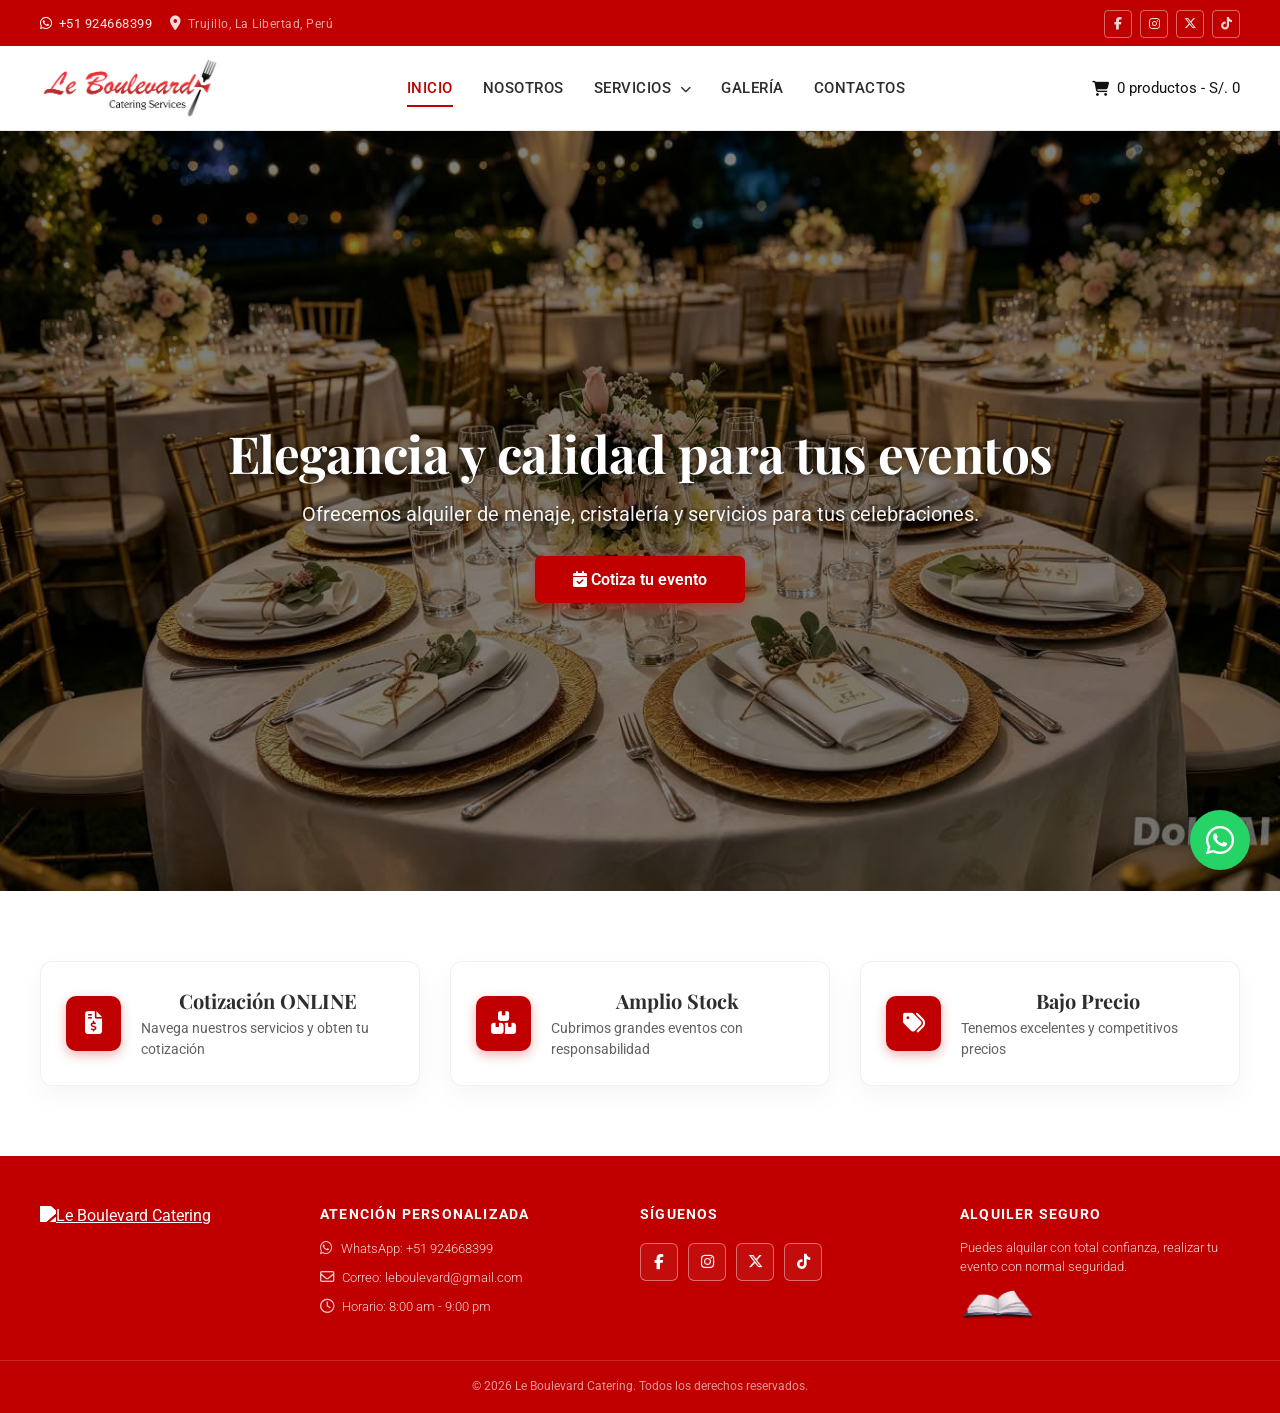
==== commit 788a99c8: "refactor: optimiza diseño de sección inicio, nosotros, footer y componentes CSS" ====
--- a/index.html
+++ b/index.html
@@ -13,32 +13,73 @@
 
 
 </head>
-<body>
+<body class="page-inicio">
 
-    <!-- Contenedor dinámico donde JavaScript inyectará el Header y el Menú Global -->
+    <!-- Header dinámico -->
     <div id="header"></div>
 
     <main>
+        <!-- SECCIÓN 1: HERO CON CARRUSEL DE 5 IMÁGENES -->
         <section class="hero">
-            <!-- Galería Dinámica de Fondos (Actúa como fondo visual de la portada) -->
-            <div class="image-gallery">
-                <img src="img/inicio/menaje-evento-01.webp" alt="Decoración de eventos Le Boulevard">
-                <img src="img/inicio/coffee-break.webp" alt="Servicio de Coffee Break">
-                <img src="img/inicio/cristaleria.webp" alt="Cristalería y Menaje Fino">
-                <img src="img/inicio/caja-china-01.webp" alt="Servicio de Caja China y Banquetes">
+            <!-- Carrusel de 5 imágenes de fondo -->
+            <div class="hero-carousel">
+                <img src="img/inicio/menaje123.jpeg" alt="Le Boulevard 1" class="active">
+                <img src="img/inicio/cofe break.jpeg" alt="Le Boulevard 2">
+                <img src="img/inicio/menaje5756.jpeg" alt="Le Boulevard 3">
+                <img src="img/inicio/cofee1.jpeg" alt="Le Boulevard 4">
+                <img src="img/inicio/menaje986.jpeg" alt="Le Boulevard 5">
             </div>
 
-            <!-- Capa de Texto Central Premium (Superpuesta por encima de las fotos gracias al CSS con z-index) -->
+            <!-- Contenido del Hero -->
             <div class="hero-content">
                 <h1>Elegancia y calidad para tus eventos</h1>
                 <p>Ofrecemos alquiler de menaje, cristalería y servicios para tus celebraciones.</p>
-                <!-- Redirección directa al nuevo cotizador interactivo en línea -->
                 <a href="contactos.html" class="cta"><i class="fas fa-calendar-check"></i> Cotiza tu evento</a>
+            </div>
+        </section>
+
+        <!-- SECCIÓN 2: TARJETAS INTERACTIVAS CON ICONO A LA IZQUIERDA -->
+        <section class="steps-section">
+            <div class="steps-container">
+                
+                <!-- Tarjeta 1: Cotización Online -->
+                <a href="contactos.html" class="step-card">
+                    <div class="step-icon">
+                        <i class="fas fa-file-invoice-dollar"></i>
+                    </div>
+                    <div class="card-content">
+                        <h3>Cotización ONLINE</h3>
+                        <p>Navega nuestros servicios y obten tu cotización</p>
+                    </div>
+                </a>
+
+                <!-- Tarjeta 2: Amplio Stock -->
+                <a href="servicios.html" class="step-card">
+                    <div class="step-icon">
+                        <i class="fas fa-boxes-stacked"></i>
+                    </div>
+                    <div class="card-content">
+                        <h3>Amplio Stock</h3>
+                        <p>Cubrimos grandes eventos con responsabilidad</p>
+                    </div>
+                </a>
+
+                <!-- Tarjeta 3: Bajo Precio -->
+                <a href="servicios.html" class="step-card">
+                    <div class="step-icon">
+                        <i class="fas fa-tags"></i>
+                    </div>
+                    <div class="card-content">
+                        <h3>Bajo Precio</h3>
+                        <p>Tenemos excelentes y competitivos precios</p>
+                    </div>
+                </a>
+
             </div>
         </section>
     </main>
 
-    <!-- Contenedor dinámico donde JavaScript inyectará el Footer de la marca -->
+    <!-- Footer dinámico -->
     <div id="footer"></div>
 
     <!-- Script Maestro encargado de cargar de forma asíncrona los componentes comunes -->
--- a/css/estilos.css
+++ b/css/estilos.css
@@ -1,289 +1,25 @@
-html {
-    scroll-behavior: auto !important; /* Desactiva transiciones suaves nativas que causan rebotes */
-}
-
-/* ==========================================================================
-   1. ESTILOS GENERALES Y CONFIGURACIÓN BASE
-   ========================================================================== */
-body {
-    font-family: 'Roboto', sans-serif;
-    background-color: #FFFFFF;
-    color: #2D2D2D;
-    margin: 0;
-    padding: 0;
-    -webkit-font-smoothing: antialiased;
-}
-
-/* Encabezados Globales de Secciones */
-h1, h2, h3 {
-    font-family: 'Playfair Display', serif;
-    color: #C00000;
-    text-align: center;
-    margin: 0;
-}
-
-/* ==========================================================================
-   2. ENCABEZADO (BARRA SUPERIOR DE CONTACTO - PREMIUM)
-   ========================================================================== */
-.top-bar {
-    background-color: #C00000;
-    display: flex;
-    justify-content: space-between;
-    align-items: center;
-    padding: 8px 40px; /* Franja esbelta y sutil */
-    color: #FFFFFF;
-    box-shadow: 0 2px 8px rgba(0, 0, 0, 0.08);
-}
-
-.top-bar .logo {
-    height: 50px; /* Proporción controlada corporativa */
-    filter: drop-shadow(0px 2px 4px rgba(0,0,0,0.1));
-    transition: transform 0.3s ease;
-    display: block;
-}
-
-.social-container {
-    display: flex;
-    flex-direction: column;
-    align-items: flex-end;
-    gap: 5px; /* Ajuste milimétrico de filas */
-    font-family: 'Roboto', sans-serif;
-}
-
-/* Contenedor horizontal para teléfono y correo */
-.contact-block {
-    display: flex;
-    gap: 18px;
-    align-items: center;
-}
-
-.contact-line {
-    display: flex;
-    align-items: center;
-    gap: 6px;
-    color: rgba(255, 255, 255, 0.9);
-    font-size: 0.82rem;
-    font-weight: 400;
-    letter-spacing: 0.5px;
-    text-decoration: none;
-    transition: color 0.2s ease;
-}
-
-.contact-line i {
-    font-size: 0.88rem;
-    color: #FFFFFF;
-}
-
-.contact-line:hover {
-    color: #FFFFFF;
-    text-decoration: underline;
-}
-
-/* Ubicación secundaria en segundo plano visual */
-.item-location {
-    color: rgba(255, 255, 255, 0.65);
-    font-size: 0.78rem;
-}
-
-.item-location i {
-    color: rgba(255, 255, 255, 0.85) !important;
-}
-
-/* Redes Sociales en la Barra Superior (Mismo estilo que el Footer) */
-.top-social-icons {
-    display: flex;
-    gap: 8px;
-    margin-top: 2px;
-}
-
-.top-social-icons a {
-    width: 26px; /* Sutilmente compacto para mantener la barra esbelta */
-    height: 26px;
-    border: 1px solid rgba(255, 255, 255, 0.4);
-    border-radius: 4px;
-    color: rgba(255, 255, 255, 0.85);
-    display: flex;
-    justify-content: center;
-    align-items: center;
-    text-decoration: none;
-    font-size: 0.78rem;
-    transition: all 0.3s cubic-bezier(0.4, 0, 0.2, 1);
-}
-
-.top-social-icons a:hover {
-    background-color: #FFFFFF;
-    color: #C00000;
-    border-color: #FFFFFF;
-    transform: translateY(-1px);
-}
-
-/* ==========================================================================
-   3. MENÚ DE NAVEGACIÓN PRINCIPAL (STICKY) - ULTRA PREMIUM
-   ========================================================================== */
-.menu-bar {
-    background-color: #FFFFFF;
-    border-bottom: 1px solid #EAEAEA;
-    padding: 10px 0; /* Equilibra la altura visual con el botón del carrito */
-    position: sticky;
-    top: 0;
-    z-index: 1000; /* Asegura quedar sobre las imágenes del catálogo */
-    box-shadow: 0 4px 6px rgba(0, 0, 0, 0.02);
-}
-
-/* Contenedor Flex para alinear enlaces y el carrito a los extremos */
-.nav-container {
-    max-width: 1200px;
-    margin: 0 auto;
-    display: flex;
-    justify-content: space-between; 
-    align-items: center;
-    padding: 0 20px;
-}
-
-/* Control del Logo dentro del menú */
-.logo-container {
-    max-width: 180px; /* Tamaño ideal para que luzca elegante sin desbordar */
-}
-
-.logo-container .logo {
-    width: 100%;
-    height: auto;
-    display: block;
-    object-fit: contain;
-}
-
-/* Ajuste de la lista principal */
-.menu-bar ul.nav-links {
-    list-style: none;
-    margin: 0;
-    padding: 0;
-    display: flex;
-    align-items: center;
-}
-
-.menu-bar ul.nav-links > li {
-    display: inline-block;
-    margin: 0 15px; 
-    position: relative; /* Clave para el posicionamiento absoluto del submenú */
-}
-
-.menu-bar ul.nav-links > li a {
-    color: #4A4A4A;
-    text-decoration: none;
-    font-weight: 500;
-    font-size: 0.95rem;
-    letter-spacing: 0.5px;
-    text-transform: uppercase;
-    position: relative;
-    padding: 10px 0; 
-    display: block;
-    transition: color 0.3s ease;
-}
-
-/* Elegante efecto de línea expansiva inferior */
-.menu-bar ul.nav-links > li a::after {
-    content: '';
-    position: absolute;
-    width: 0;
-    height: 2px;
-    bottom: 0;
-    left: 0;
-    background-color: #C00000;
-    transition: width 0.3s ease;
-}
-
-.menu-bar ul.nav-links > li a:hover,
-.menu-bar ul.nav-links > li a.active {
-    color: #C00000;
-}
-
-.menu-bar ul.nav-links > li a:hover::after,
-.menu-bar ul.nav-links > li a.active::after {
-    width: 100%;
-}
-
-/* --- ESTILOS PARA EL MENÚ DESPLEGABLE (DROPDOWN MODERNO) --- */
-.menu-bar .item-arrow {
-    font-size: 11px;
-    margin-left: 4px;
-    transition: transform 0.3s ease;
-}
-
-/* Animación de la flecha al pasar el mouse */
-.menu-bar li.dropdown:hover .item-arrow {
-    transform: rotate(180deg);
-    color: #C00000;
-}
-
-/* Puente invisible para que el puntero no pierda el foco en el hueco de separación */
-.menu-bar ul.nav-links > li.dropdown::after {
-    content: '';
-    position: absolute;
-    top: 100%;
-    left: 0;
-    width: 100%;
-    height: 18px; 
-}
-
-/* ==========================================================================
-   SUBMENÚ DESPLEGABLE (DROPDOWN) - ALINEACIÓN IZQUIERDA SIMÉTRICA PREMIUM
-   ========================================================================== */
-
-/* Contenedor principal del submenú */
-.dropdown-menu {
-    position: absolute;
-    top: 100%;
-    left: 0;                     /* Alinea el inicio del menú con la palabra "SERVICIOS" */
-    background-color: #FFFFFF;
-    width: 230px;               /* Ancho ideal para que las palabras largas respiren sin apretarse */
-    box-shadow: 0 8px 24px rgba(0, 0, 0, 0.08); /* Sombra suave profesional */
-    padding: 8px 0;
-    list-style: none;
-    display: none;              /* Oculto por defecto */
-    z-index: 1000;
-    border-radius: 4px;         /* Bordes sutilmente suavizados */
-    border: 1px solid #EAEAEA;
-    box-sizing: border-box;     /* Asegura que el ancho sea exacto */
-}
-
-/* Mostrar al pasar el cursor sobre el elemento padre */
-.dropdown:hover .dropdown-menu {
-    display: block;
-    animation: dropdownFadeIn 0.2s ease-out;
-}
-
-/* Elemento de la lista (Fila) */
-.dropdown-menu li {
-    width: 100%;
-    padding: 0;
-    margin: 0;
-    box-sizing: border-box;
-}
-
-/* Enlace interno (El botón interactivo) */
-.dropdown-menu li a {
-    display: block;
-    width: 100%;                
-    padding: 11px 24px !important; /* Relleno lateral idéntico a la izquierda y derecha */
-    text-align: left !important;   /* Fuerza la alineación estricta a la izquierda */
-    color: #4A4A4A;             /* Gris oscuro editorial */
-    text-decoration: none;
-    font-family: 'Roboto', sans-serif;
-    font-weight: 500;
-    font-size: 0.85rem;         /* Tamaño estilizado y moderno */
-    text-transform: uppercase;   /* Mayúsculas como en tu diseño anterior */
-    letter-spacing: 0.6px;      /* Espaciado limpio entre letras */
-    transition: all 0.2s ease;
-    box-sizing: border-box;     /* Evita que el padding ensanche la caja */
-}
-
-/* ESTADO HOVER: Resalte en rojo bajo manteniendo la estructura intacta */
-.dropdown-menu li a:hover {
-    color: #C00000 !important;             /* Texto cambia al rojo principal */
-    background-color: #FFF0F0 !important;  /* Fondo rojo sutil/bajo de resalte */
-    text-align: left !important;           /* Reafirma la alineación izquierda */
-    padding: 11px 24px !important;         /* Evita cualquier movimiento visual o salto */
-}
+/* ==========================================================
+   LE BOULEVARD CATERING - MASTER STYLESHEET
+   ========================================================== */
+
+/* 1. Variables globales y reset base */
+@import "components/_variables.css";
+
+/* 2. Componentes estructurales */
+@import "components/_header.css";
+@import "components/_hero.css";
+@import "components/_footer.css";
+
+/* 3. Menú Móvil y Hamburguesa */
+@import "components/_mobilenav.css";
+
+/* 4. Módulos de Páginas Principales */
+@import "pages/_page_inicio.css";
+
+/* 5. Diseño Adaptativo y Responsivo  Generales (Siempre al final)*/
+@import "components/_responsive.css";
+
+
 
 /* ==========================================================================
    4. BOTÓN DE MI CARRITO (DISEÑO PREMIUM HORIZONTAL)
@@ -328,146 +64,8 @@
     scroll-behavior: auto !important; /* Desactiva transiciones suaves nativas que causan rebotes */
 }
 
-/* ==========================================================================
-   5. SECCIÓN HERO (PORTADA PRINCIPAL Y GALERÍA)
-   ========================================================================== */
-.hero {
-    display: flex;
-    flex-direction: column; 
-    align-items: center;
-    justify-content: flex-start; /* Alinea los elementos hacia arriba */
-    min-height: calc(100vh - 160px); 
-    background-color: #FFFFFF;
-    padding: 30px 20px 40px 20px; /* Reducimos el espacio superior para subir el título */
-    box-sizing: border-box;
-    text-align: center;
-}
-
-/* 1. TEXTO DE BIENVENIDA (MÁS ARRIBA) */
-.hero-content {
-    order: 1;
-    margin-bottom: 5px; /* Reduce espacio debajo del texto */
-    max-width: 900px; /* Permite una lectura cómoda */
-}
-
-.hero h1 {
-    font-family: 'Playfair Display', serif;
-    font-size: 3rem; /* Incrementado ligeramente para mayor impacto */
-    color: #C00000;
-    margin: 10px 0 10px 0; /* Espaciado muy controlado */
-    font-weight: 700;
-    text-align: center;
-    letter-spacing: -0.5px;
-}
-
-.hero p {
-    font-size: 1.2rem; /* Texto un poquito más grande y elegante */
-    color: #555555; 
-    margin: 0 0 20px 0;
-    text-align: center;
-}
-
-/* 2. BOTÓN DE LLAMADO A LA ACCIÓN (CTA) */
-.cta {
-    order: 2; /* Lo colocamos justo debajo del texto y arriba de las fotos */
-    display: inline-block;
-    background-color: #C00000;
-    color: #FFFFFF;
-    padding: 14px 38px; /* Ligeramente más estilizado */
-    text-decoration: none;
-    font-weight: 600;
-    font-size: 1rem;
-    border-radius: 6px;
-    box-shadow: 0 4px 15px rgba(192, 0, 0, 0.25);
-    transition: all 0.3s ease;
-    margin-bottom: 25px; /* Separación prudente de las imágenes */
-}
-
-.cta:hover {
-    background-color: #1A1A1A;
-    transform: translateY(-2px);
-}
-
-/* 3. GALERÍA DE IMÁGENES (MÁS GRANDES Y PROFESIONALES) */
-.image-gallery {
-    order: 3;
-    display: flex;
-    flex-direction: row;
-    justify-content: center;
-    align-items: center;
-    gap: 20px; /* Espacio limpio entre cuadros */
-    margin-top: 15px;
-    width: 100%;
-    max-width: 1140px; /* Aumentado para que la fila ocupe más espacio horizontal */
-    flex-wrap: wrap; /* Se adapta a pantallas más pequeñas de manera automática */
-}
-
-.image-gallery img {
-    flex: 1 1 240px; /* Permite que crezcan dinámicamente */
-    max-width: 260px; /* Aumentado de 210px a 260px para que se vean imponentes */
-    height: 260px; /* Hacemos que sean perfectamente cuadradas */
-    object-fit: cover; /* Recorta la imagen para que rellene el cuadro perfectamente sin deformarse */
-    border-radius: 16px; /* Bordes un poco más suaves y modernos */
-    box-shadow: 0 8px 24px rgba(0, 0, 0, 0.08); /* Sombra difuminada de estilo UI moderno */
-    transition: all 0.4s cubic-bezier(0.165, 0.84, 0.44, 1);
-}
-
-.image-gallery img:hover {
-    transform: translateY(-8px); /* Elevación elegante */
-    box-shadow: 0 12px 30px rgba(0, 0, 0, 0.15); /* Sombra más profunda al pasar el cursor */
-}
-
-/* ==========================================================================
-   6. SECCIÓN NOSOTROS (DISEÑO EDITORIAL EQUILIBRADO)
-   ========================================================================== */
-.nosotros {
-    background-color: #FAFAFA; /* Fondo hueso de alta gama */
-    padding: 60px 20px;
-}
-
-.nosotros-container {
-    display: flex;
-    max-width: 1140px;
-    margin: 0 auto;
-    gap: 50px;
-    align-items: center;
-}
-
-.nosotros-img {
-    flex: 1;
-    position: relative;
-}
-
-.nosotros-img img {
-    width: 100%;
-    max-width: 480px;
-    height: auto;
-    border-radius: 16px;
-    box-shadow: 0 10px 30px rgba(0, 0, 0, 0.12);
-    display: block;
-}
-
-.nosotros-text {
-    flex: 1.2;
-    text-align: left;
-}
-
-.nosotros-text h1 {
-    font-family: 'Playfair Display', serif;
-    font-size: 2.8rem;
-    color: #C00000;
-    margin: 0 0 20px 0;
-    font-weight: 700;
-    text-align: left;
-}
-
-.nosotros-text p {
-    font-family: 'Roboto', sans-serif;
-    font-size: 0.95rem;
-    line-height: 1.7; /* Interlineado elegante para descanso visual */
-    color: #4A4A4A;
-    margin: 0 0 16px 0;
-}
+
+
 
 /* ==========================================================================
    7. SECCIÓN PROCESOS DE ALQUILER (TARJETAS TRIDIMENSIONALES)
@@ -822,256 +420,7 @@
     box-shadow: 0 6px 18px rgba(0, 0, 0, 0.2);
 }
 
-/* ==========================================================================
-   DISEÑO ADAPTABLE Y RESPONSIVO (MEDIA QUERIES)
-   ========================================================================== */
-
-/* Configuración para Tablets (Colapsa las dos columnas principales a una sola) */
-@media (max-width: 992px) {
-    .contacto-layout-container {
-        grid-template-columns: 1fr;
-        gap: 30px;
-        padding: 0 20px; /* Un poco más de aire en los bordes en tablets */
-    }
-    
-    .tarjeta-referencia-galeria {
-        height: 320px; /* Reducimos la altura de la foto en tablet/móvil para que no se vea gigante */
-    }
-}
-
-/* Configuración para Celulares (Colapsa el formulario interno a una sola columna) */
-@media (max-width: 600px) {
-    .formulario-simple form {
-        grid-template-columns: 1fr; /* Todo se alinea verticalmente de forma limpia */
-        gap: 15px; /* Reducimos ligeramente el espacio entre campos en pantallas chicas */
-    }
-    
-    /* Forzamos a que los bloques anchos ocupen el único carril disponible sin desbordar */
-    .textarea-full {
-        grid-column: span 1 !important; 
-    }
-    
-    .formulario-simple {
-        padding: 25px 20px; /* Menos espacio interno para aprovechar la pantalla del celular */
-    }
-    
-    .formulario-simple h2 {
-        font-size: 1.3rem; /* Texto de cabecera un poco más sutil en móviles */
-    }
-}
-
-
-/* ==========================================================================
-   9. PIE DE PÁGINA (FOOTER CORPORATIVO PREMIUM)
-   ========================================================================== */
-.main-footer {
-    background-color: #C00000;
-    color: #FFFFFF;
-    padding: 40px 0 20px 0; /* Un poco más de aire arriba para la descripción */
-    font-family: 'Roboto', sans-serif;
-    width: 100%;
-    box-sizing: border-box;
-}
-
-.footer-container {
-    display: flex;
-    flex-direction: row;
-    justify-content: space-between;
-    align-items: flex-start;
-    max-width: 1400px; /* 🔥 ANTES: 1100px. Ampliado para aprovechar el espacio en los extremos */
-    margin: 0 auto;
-    padding: 0 50px;    /* Un poco más de aire en los bordes de la pantalla */
-    gap: 50px;          /* Mayor separación entre columnas */
-    box-sizing: border-box;
-}
-
-.footer-column {
-    flex: 1;
-    display: flex;
-    flex-direction: column;
-    align-items: flex-start;
-    text-align: left;
-}
-
-/* 🔥 OPTIMIZACIÓN CLAVE: Espacio controlado para el logo y la descripción */
-.footer-column.col-logo {
-    flex: 2.8;         /* 🔥 ANTES: 1.8. Le damos más prioridad de expansión */
-    max-width: 480px;  /* 🔥 ANTES: 360px. Permite que el texto se estire a lo ancho y reduzca sus líneas */
-}
-
-/* 🔥 NUEVA CLAVE: Centrado estructural para la columna de Redes + Libro */
-.footer-column.col-social {
-    align-items: center;
-    text-align: center;
-}
-
-.footer-column.col-social h3 {
-    text-align: center;
-    width: 100%;
-}
-
-/* Estilo para el nuevo logo del footer */
-.footer-brand-logo {
-    max-width: 160px;
-    height: auto;
-    margin-bottom: 15px;
-    display: block;
-}
-
-/* Estilo elegante y legible para la descripción detallada */
-.footer-company-desc {
-   font-size: 0.78rem !important;
-    line-height: 1.6 !important;
-    color: rgba(255, 255, 255, 0.8) !important;
-    margin-bottom: 0px !important; /* Quitamos margen innecesario */
-    text-align: justify;
-    font-weight: 300;
-}
-
-/* El libro de reclamaciones ahora se apoya debajo elegantemente en su nueva columna */
-.footer-book-img {
-    height: auto;
-    width: 85px;
-    opacity: 0.9;
-    margin-top: 25px; /* Espaciado elegante debajo de los iconos de redes */
-    transition: transform 0.3s ease;
-}
-
-.footer-book-img:hover {
-    transform: scale(1.05); /* Efecto sutil premium al pasar el cursor */
-}
-
-.footer-column h3 {
-    font-family: 'Roboto', sans-serif;
-    font-size: 0.85rem;
-    font-weight: 700;
-    color: #FFFFFF;
-    margin: 0 0 12px 0;
-    letter-spacing: 1.5px;
-    text-transform: uppercase;
-}
-
-.footer-column p {
-    font-size: 0.8rem;
-    line-height: 1.5;
-    color: rgba(255, 255, 255, 0.7);
-    margin: 0;
-    font-weight: 300;
-}
-
-.footer-email-text {
-    color: #FFFFFF !important;
-    font-weight: 500 !important;
-    margin-top: 10px !important; /* Espacio extra respecto al párrafo de arriba */
-    margin-bottom: 8px !important;
-    display: flex;
-    align-items: center;
-    gap: 6px;
-    font-size: 0.8rem !important;
-}
-
-/* Redes del Footer con Enmarcado Estético */
-.footer-social-icons {
-    display: flex;
-    gap: 10px;
-    margin-bottom: 10px;
-}
-
-.footer-social-icons a {
-    width: 30px;
-    height: 30px;
-    border: 1px solid rgba(255, 255, 255, 0.4);
-    border-radius: 4px;
-    color: rgba(255, 255, 255, 0.8);
-    display: flex;
-    justify-content: center;
-    align-items: center;
-    text-decoration: none;
-    font-size: 0.85rem;
-    transition: all 0.3s cubic-bezier(0.4, 0, 0.2, 1);
-}
-
-.footer-social-icons a:hover {
-    background-color: #FFFFFF;
-    color: #C00000;
-    border-color: #FFFFFF;
-}
-
-/* Centrar el título de la columna con respecto a su contenido */
-.footer-column.col-links-action h3 {
-    text-align: center;    /* Centra el texto del título */
-    width: 100%;           /* Asegura que tome todo el ancho disponible */
-    margin-bottom: 15px;   /* Espaciado elegante antes de los botones */
-}
-
-/* Asegurar que el contenedor de los botones también colabore con el centrado */
-.footer-action-buttons {
-    display: flex;
-    flex-direction: row; /* Alineación horizontal */
-    gap: 10px;          /* Espacio entre los dos botones */
-    margin-top: 15px;
-    flex-wrap: nowrap;    /* Prohíbe terminantemente que se bajen */
-    width: 100%;        /* Ocupa todo el ancho de su columna */
-    justify-content: center; /* Centra los botones en caso de margen residual */
-}
-
-/* Estilo elegante para los botones horizontales */
-.footer-btn-action {
-    display: inline-flex;
-    align-items: center;
-    justify-content: center;
-    gap: 8px;
-    padding: 10px 0;     /* Quitamos padding lateral para que el width mande */
-    border: 2px solid #ffffff;
-    border-radius: 6px;
-    color: #ffffff;
-    text-decoration: none;
-    font-size: 11px;     /* Reducido ligeramente a 11px para dar margen de seguridad en laptops chicas */
-    font-weight: bold;
-    letter-spacing: 0.5px;
-    transition: all 0.3s ease;
-    
-    /* Ambos medirán exactamente lo mismo */
-    width: 145px;        
-    box-sizing: border-box;
-    white-space: nowrap; /* Evita que el texto se parta en dos líneas */
-}
-
-/* Efecto Hover refinado */
-.footer-btn-action:hover {
-    background-color: #ffffff;
-    color: #C00000;      /* Cambia al rojo de Le Boulevard */
-    transform: translateY(-2px);
-    box-shadow: 0 4px 10px rgba(0, 0, 0, 0.2);
-}
-
-/* Iconos dentro de los botones */
-.footer-btn-action i {
-    font-size: 13px;
-}
-
-/* Fondo de créditos final */
-.footer-bottom {
-    border-top: 1px solid rgba(255, 255, 255, 0.15);
-    margin-top: 30px;
-    padding-top: 15px;
-    text-align: center;
-}
-
-.footer-bottom p {
-    font-size: 0.75rem;
-    color: rgba(255, 255, 255, 0.5);
-}
-
-/* ==========================================================================
-   AGREGADO: CENTRAR TEXTO AL FINAL (DERECHOS RESERVADOS)
-   ========================================================================== */
-.footer-bottom {
-    width: 100%;
-    text-align: center;  /* Centra el texto de CECA System */
-    margin-top: 25px;    /* Espacio elegante superior */
-    padding-top: 15px;
-}
+
 
 /* ==========================================================================
    10.WIDGET DE WHATSAPP EJECUTIVO (LE BOULEVARD)
@@ -1803,150 +1152,3 @@
 
 
 
-/* ==========================================================================
-   12. DISEÑO RESPONSIVO (CONSOLIDADO MAESTRO)
-   ========================================================================== */
-
-/* --- TABLETS Y CONTEXTOS MEDIANOS (Hasta 1024px) --- */
-@media (max-width: 1024px) {
-    .nosotros-container {
-        gap: 30px;
-    }
-    
-    .image-gallery {
-        flex-wrap: wrap;
-        justify-content: center;
-    }
-
-    .image-gallery img {
-        width: 45%;
-        max-width: 400px;
-    }
-    
-    .footer-container {
-        flex-wrap: wrap;
-        gap: 30px;
-    }
-    
-    .footer-column {
-        flex: 1 1 40%;
-    }
-}
-
-/* --- DISPOSITIVOS MEDIANOS Y AJUSTES DE GRID (Hasta 900px) --- */
-@media (max-width: 900px) {
-    .galeria-grid {
-        grid-template-columns: repeat(2, 1fr); /* 2 columnas en tablets */
-        gap: 15px;
-    }
-}
-
-/* --- AJUSTES DE BOTONES PARA DISPOSITIVOS TÁCTILES (Hasta 768px) --- */
-@media (max-width: 768px) {
-    .whatsapp-float {
-        width: 50px;
-        height: 50px;
-        bottom: 20px;
-        right: 20px;
-        font-size: 28px;
-    }
-    /* Reglas adaptativas de encabezados unificados */
-    .header-titulo-principal {
-        font-size: 2.2rem;
-    }
-    .header-subtitulo-decorativo {
-        font-size: 1.1rem;
-    }
-    .header-descripcion-corta {
-        font-size: 0.95rem;
-    }
-}
-
-/* --- CELULARES Y DISPOSITIVOS MÓVILES (Hasta 600px) --- */
-@media (max-width: 600px) {
-    .top-bar {
-        flex-direction: column;
-        gap: 10px;
-        padding: 12px 20px;
-        text-align: center;
-    }
-    
-    .social-container {
-        align-items: center;
-    }
-
-    .contact-block {
-        flex-direction: column;
-        gap: 5px;
-    }
-
-    .nosotros-container {
-        flex-direction: column;
-        gap: 30px;
-    }
-    
-    .nosotros-text h1 {
-        text-align: center;
-    }
-
-    .image-gallery {
-        flex-direction: column;
-        align-items: center;
-    }
-
-    .image-gallery img {
-        width: 90%;
-        max-width: 350px;
-    }
-
-    .hero h1 {
-        font-size: 2em;
-        text-align: center;
-    }
-
-    .hero p {
-        font-size: 1rem;
-        text-align: center;
-    }
-    
-    .formulario-simple, .cotizador {
-        padding: 20px 15px;
-        margin: 20px 10px;
-    }
-
-    .checkbox-group {
-        grid-template-columns: 1fr; /* Una sola columna en pantallas móviles */
-    }
-    
-    .footer-container {
-        flex-direction: column;
-        align-items: center;
-        text-align: center;
-        gap: 30px;
-    }
-    
-    .footer-column {
-        align-items: center;
-        text-align: center;
-    }
-
-    /* Adaptación de la galería en teléfonos */
-    .galeria-eventos {
-        padding: 50px 20px;
-    }
-    .galeria-grid {
-        grid-template-columns: 1fr; /* 1 sola columna en celulares para apreciar el detalle */
-        gap: 15px;
-    }
-}
-
-/* --- PANTALLAS DE ESCRITORIO GRANDES (Desde 1025px en adelante) --- */
-@media (min-width: 1025px) {
-    .image-gallery {
-        flex-direction: row;
-    }
-
-    .image-gallery img {
-        width: 300px;
-    }
-}
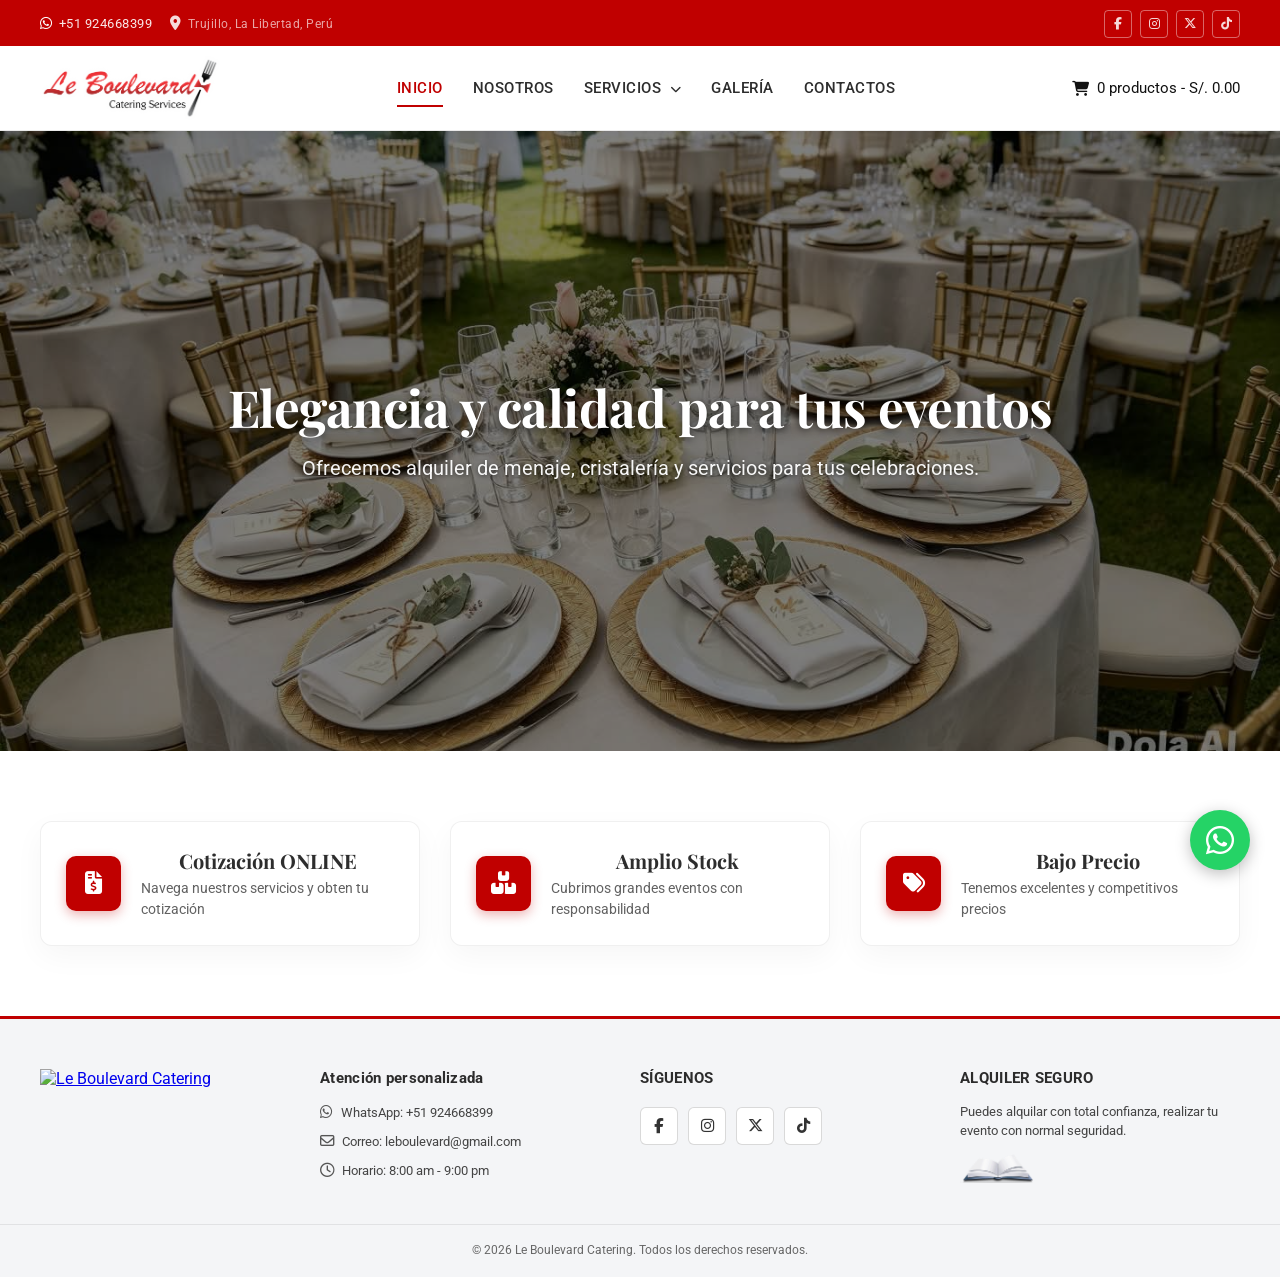
==== commit 2afb3292: "feat: agregar panel lateral de carrito, cotización completa y estilos modulares" ====
--- a/index.html
+++ b/index.html
@@ -4,44 +4,110 @@
     <meta charset="UTF-8">
     <meta name="viewport" content="width=device-width, initial-scale=1.0">
     <title>Inicio - Le Boulevard Catering</title>
-    <!-- CSS Unificado (Asegúrate de que la carpeta coincida si usas mayúsculas/minúsculas 'CSS' o 'css') -->
+    <!-- CSS Unificado -->
     <link rel="stylesheet" href="css/estilos.css">
     <!-- Tipografías Premium -->
     <link href="https://fonts.googleapis.com/css2?family=Playfair+Display:wght@700&family=Roboto:wght@300;400;500;700&display=swap" rel="stylesheet">
     <!-- Iconos Gratuitos de FontAwesome -->
     <link rel="stylesheet" href="https://cdnjs.cloudflare.com/ajax/libs/font-awesome/6.5.2/css/all.min.css">
-
-
 </head>
 <body class="page-inicio">
 
-    <!-- Header dinámico -->
-    <div id="header"></div>
+    <!-- Header Estático Profesional (Cero Saltos) -->
+    <header>
+        <div class="top-bar">
+            <!-- Bloque Izquierdo: Datos de contacto -->
+            <div class="contact-block">
+                <a href="https://wa.me/51924668399" target="_blank" rel="noopener noreferrer" class="contact-line">
+                    <i class="fa-brands fa-whatsapp"></i> <span>+51 924668399</span>
+                </a>
+                <div class="contact-line item-location">
+                    <i class="fa-solid fa-location-dot"></i> <span>Trujillo, La Libertad, Perú</span>
+                </div>
+            </div>
+            
+            <!-- Bloque Derecho: Redes Sociales -->
+            <div class="social-container">
+                <div class="top-social-icons">
+                    <a href="https://facebook.com/leboulevardcatering" target="_blank" rel="noopener noreferrer"><i class="fa-brands fa-facebook-f"></i></a>
+                    <a href="https://instagram.com/leboulevardcatering" target="_blank" rel="noopener noreferrer"><i class="fa-brands fa-instagram"></i></a>
+                    <a href="https://x.com/LeboulevardCat" target="_blank" rel="noopener noreferrer"><i class="fa-brands fa-x-twitter"></i></a>
+                    <a href="https://tiktok.com/@leboulevardcatering" target="_blank" rel="noopener noreferrer"><i class="fa-brands fa-tiktok"></i></a>
+                </div>
+            </div>
+        </div>
+
+        <nav class="menu-bar">
+            <div class="nav-container">
+                <!-- Botón Hamburguesa -->
+                <button class="hamburger-btn" id="hamburgerBtn" onclick="document.getElementById('navLinks').classList.toggle('active')">
+                    <i class="fas fa-bars"></i>
+                </button>
+
+                <!-- Logo a la izquierda -->
+                <div class="logo-container"> 
+                    <a href="index.html">
+                        <img src="img/logo/logo-leboulevard.png" alt="Le Boulevard Catering" class="logo">
+                    </a>   
+                </div>
+                
+                <!-- Enlaces de Navegación -->
+                <ul class="nav-links" id="navLinks">
+                    <li><a href="index.html" class="active">Inicio</a></li>
+                    <li><a href="nosotros.html">Nosotros</a></li>
+            
+                    <li class="dropdown">
+                        <a href="servicios.html" class="dropdown-toggle">Servicios <i class="fa-solid fa-chevron-down item-arrow"></i></a>
+                        <ul class="dropdown-menu">
+                                <li><a href="servicios/adornos.html">Decoración</a></li>
+                                <li><a href="servicios/menaje.html">Menaje</a></li>
+                                <li><a href="servicios/cuberteria.html">Cuberterías</a></li>
+                                <li><a href="servicios/cristaleria.html">Cristalería</a></li>
+                                <li><a href="servicios/coffee-break.html">Estaciones de Café</a></li>
+                                <li><a href="servicios/grill.html">Equipos de Parrilla</a></li>
+                                <li><a href="servicios/mobiliario.html">Mobiliario</a></li>
+                                <li><a href="servicios/manteleria.html">Mantelería</a></li>
+                                <li><a href="servicios/mozos.html">Personal - Eventos</a></li>
+                        </ul>
+                    </li>
+            
+                    <li><a href="galeria.html">Galería</a></li>
+                    <li><a href="contactos.html">Contactos</a></li>
+                </ul>
+
+                <!-- Carrito / Cotizador -->
+                <div class="cart-container">
+                    <a href="cotizacion.html" class="cart-btn">
+                        <i class="fa-solid fa-cart-shopping cart-icon"></i>
+                        <span class="cart-text">
+                            <span id="cart-count">0</span> productos - S/. <span id="cart-total">0</span>
+                        </span>
+                    </a>
+                </div>
+            </div>
+        </nav>
+    </header>
 
     <main>
         <!-- SECCIÓN 1: HERO CON CARRUSEL DE 5 IMÁGENES -->
         <section class="hero">
-            <!-- Carrusel de 5 imágenes de fondo -->
             <div class="hero-carousel">
-                <img src="img/inicio/menaje123.jpeg" alt="Le Boulevard 1" class="active">
-                <img src="img/inicio/cofe break.jpeg" alt="Le Boulevard 2">
-                <img src="img/inicio/menaje5756.jpeg" alt="Le Boulevard 3">
-                <img src="img/inicio/cofee1.jpeg" alt="Le Boulevard 4">
-                <img src="img/inicio/menaje986.jpeg" alt="Le Boulevard 5">
+                <div class="hero-slide active" style="background-image: url('img/inicio/menaje986.jpeg');"></div>
+                <div class="hero-slide" style="background-image: url('img/inicio/coffebrek1.jpeg');"></div>
+                <div class="hero-slide" style="background-image: url('img/inicio/cajachina.png');"></div>
+                <div class="hero-slide" style="background-image: url('img/inicio/coctel1.jpg');"></div>
+                <div class="hero-slide" style="background-image: url('img/inicio/mozobarmanseguridad.png');"></div>
             </div>
 
-            <!-- Contenido del Hero -->
             <div class="hero-content">
                 <h1>Elegancia y calidad para tus eventos</h1>
                 <p>Ofrecemos alquiler de menaje, cristalería y servicios para tus celebraciones.</p>
-                <a href="contactos.html" class="cta"><i class="fas fa-calendar-check"></i> Cotiza tu evento</a>
             </div>
         </section>
 
-        <!-- SECCIÓN 2: TARJETAS INTERACTIVAS CON ICONO A LA IZQUIERDA -->
+        <!-- SECCIÓN 2: TARJETAS INTERACTIVAS -->
         <section class="steps-section">
             <div class="steps-container">
-                
                 <!-- Tarjeta 1: Cotización Online -->
                 <a href="contactos.html" class="step-card">
                     <div class="step-icon">
@@ -74,7 +140,6 @@
                         <p>Tenemos excelentes y competitivos precios</p>
                     </div>
                 </a>
-
             </div>
         </section>
     </main>
@@ -82,7 +147,7 @@
     <!-- Footer dinámico -->
     <div id="footer"></div>
 
-    <!-- Script Maestro encargado de cargar de forma asíncrona los componentes comunes -->
+    <!-- Script de interactividad general -->
     <script src="js/include.js"></script>
     
 </body>
--- a/css/estilos.css
+++ b/css/estilos.css
@@ -7,1148 +7,33 @@
 
 /* 2. Componentes estructurales */
 @import "components/_header.css";
-@import "components/_hero.css";
 @import "components/_footer.css";
+@import "components/_carrito-drawer.css";
 
 /* 3. Menú Móvil y Hamburguesa */
 @import "components/_mobilenav.css";
 
-/* 4. Módulos de Páginas Principales */
+/* 4. Widget de WhatsApp Ejecutivo */
+@import "components/_whatsapp.css";
+
+/* 5. Módulos de Páginas Principales */
 @import "pages/_page_inicio.css";
+@import "pages/_page_nosotros.css";
+@import "pages/_page_servicios.css";
+@import "pages/_page_galeria.css";
+@import "pages/_page_contactos.css";
+@import "pages/_page_cotizaonline.css";
 
-/* 5. Diseño Adaptativo y Responsivo  Generales (Siempre al final)*/
-@import "components/_responsive.css";
+/* 6. Módulos de Landings de Servicios */
+@import "landings/_landings_decoracion.css";
+@import "landings/_landings_menaje.css";
+@import "landings/_landings_cuberteria.css";
+@import "landings/_landings_cristaleria.css";
+@import "landings/_landings_estacion_cafe.css";
+@import "landings/_landings_equipos_parrilla.css";
+@import "landings/_landings_mobiliario.css";
+@import "landings/_landings_manteleria.css";
+@import "landings/_landings_personal_eventos.css";
 
-
-
-/* ==========================================================================
-   4. BOTÓN DE MI CARRITO (DISEÑO PREMIUM HORIZONTAL)
-   ========================================================================== */
-.cart-container {
-    display: flex;
-    align-items: center;
-}
-
-.cart-btn {
-    display: flex;
-    align-items: center;
-    gap: 8px; /* Separación sutil entre el carrito negro y el texto */
-    text-decoration: none;
-    background: none !important; /* Eliminamos cualquier fondo gris u ovalado */
-    padding: 0 !important;       /* Sin rellenos artificiales */
-    border: none !important;      /* Sin bordes de caja */
-    transition: opacity 0.2s ease;
-}
-
-.cart-btn:hover {
-    opacity: 0.7; /* Suave efecto visual al pasar el cursor */
-}
-
-/* Icono del carrito en color negro sólido */
-.cart-icon {
-    color: #111111;
-    font-size: 15px;
-}
-
-/* Texto plano continuo */
-.cart-text {
-    color: #111111;
-    font-size: 15px;
-    font-weight: 400; /* Tipografía limpia y ligera, no negrita */
-    font-family: inherit;
-    text-transform: none; /* Evita mayúsculas automáticas */
-}
-
-
-html {
-    scroll-behavior: auto !important; /* Desactiva transiciones suaves nativas que causan rebotes */
-}
-
-
-
-
-/* ==========================================================================
-   7. SECCIÓN PROCESOS DE ALQUILER (TARJETAS TRIDIMENSIONALES)
-   ========================================================================== */
-.procesos {
-    background-color: #FFFFFF;
-    padding: 70px 20px;
-    text-align: center;
-}
-
-.procesos h1 {
-    font-family: 'Roboto', sans-serif;
-    font-size: 0.85rem;
-    color: #C00000;
-    text-transform: uppercase;
-    letter-spacing: 2px;
-    margin-bottom: 5px;
-}
-
-.procesos h2 {
-    font-family: 'Playfair Display', serif;
-    font-size: 2.4rem;
-    color: #1A1A1A;
-    margin: 0 0 10px 0;
-}
-
-.procesos > p {
-    font-family: 'Roboto', sans-serif;
-    font-size: 1rem;
-    color: #666666;
-    margin-bottom: 45px;
-}
-
-/* Grid Autoadaptable de 6 pasos */
-.procesos-grid {
-    display: grid;
-    grid-template-columns: repeat(auto-fit, minmax(280px, 1fr));
-    gap: 30px;
-    max-width: 1140px;
-    margin: 0 auto;
-    padding: 10px;
-}
-
-.proceso {
-    background-color: #FFFFFF;
-    border: 1px solid #EAEAEA;
-    padding: 35px 25px 25px 25px;
-    border-radius: 12px;
-    position: relative;
-    text-align: center;
-    transition: all 0.3s cubic-bezier(0.4, 0, 0.2, 1);
-}
-
-/* Círculos numéricos flotantes */
-.proceso span {
-    position: absolute;
-    top: -20px;
-    left: 50%;
-    transform: translateX(-50%);
-    width: 40px;
-    height: 40px;
-    background-color: #C00000;
-    color: #FFFFFF;
-    border-radius: 50%;
-    font-family: 'Roboto', sans-serif;
-    font-weight: 700;
-    font-size: 1rem;
-    display: flex;
-    justify-content: center;
-    align-items: center;
-    box-shadow: 0 4px 10px rgba(192, 0, 0, 0.3);
-    transition: all 0.3s ease;
-}
-
-.proceso h3 {
-    font-family: 'Playfair Display', serif;
-    font-size: 1.3rem;
-    color: #1A1A1A;
-    margin: 10px 0 10px 0;
-}
-
-.proceso p {
-    font-family: 'Roboto', sans-serif;
-    font-size: 0.88rem;
-    color: #666666;
-    line-height: 1.4;
-    margin: 0;
-}
-
-/* Animaciones Interactivas del Proceso */
-.proceso:hover {
-    transform: translateY(-5px);
-    border-color: transparent;
-    box-shadow: 0 12px 30px rgba(0, 0, 0, 0.08);
-}
-
-.proceso:hover span {
-    background-color: #1A1A1A;
-    box-shadow: 0 4px 10px rgba(0, 0, 0, 0.2);
-}
-
-/* ==========================================================================
-   8. FORMULARIOS, SECCIÓN DE CONTACTO Y COTIZADOR DINÁMICO (PREMIUM)
-   ========================================================================== */
-
-/* Contenedor Principal (Layout de Dos Columnas) */
-.contacto-layout-container {
-    display: grid;
-    grid-template-columns: 1.15fr 0.85fr; /* Ajuste sutil de proporciones */
-    gap: 40px;
-    max-width: 1300px; /* Subimos de 1200px a 1300px para ensanchar las cajas de texto */
-    margin: 40px auto 80px auto; /* 💡 CAMBIADO: Agrega 80px abajo para despegarlo del pie de página */
-    padding: 0 30px; /* Un poco más de aire a los bordes de la pantalla */
-    align-items: start;
-    box-sizing: border-box;
-}
-
-/* ==========================================
-   COLUMNA IZQUIERDA: FORMULARIO
-   ========================================== */
-.formulario-simple {
-    background-color: #FFFFFF;
-    border: 1px solid #EAEAEA;
-    border-radius: 12px;
-    padding: 40px 35px; /* Más espacio interno */
-    box-shadow: 0 4px 25px rgba(0, 0, 0, 0.02);
-    box-sizing: border-box;
-}
-
-.formulario-simple h2 {
-    font-family: 'Playfair Display', serif;
-    color: #1A1A1A;
-    font-size: 1.5rem;
-    margin-bottom: 25px;
-    text-align: left; /* Alineación limpia al inicio del formulario */
-    display: flex;
-    align-items: center;
-    gap: 10px;
-}
-
-.formulario-simple h2 i {
-    color: #C00000; /* Icono en rojo corporativo */
-}
-
-/* Formulario interno estructurado con CSS Grid */
-.formulario-simple form {
-    display: grid;
-    grid-template-columns: repeat(2, 1fr); /* Dos columnas simétricas internas */
-    gap: 20px;                             /* Separación premium entre campos */
-}
-
-/* Bloque contenedor de cada etiqueta e input */
-.form-group {
-    display: flex;
-    flex-direction: column;
-    gap: 8px; /* Separación vertical entre etiqueta y caja de texto */
-}
-
-.formulario-simple label {
-    font-family: 'Roboto', sans-serif;
-    font-size: 0.88rem;
-    font-weight: 500;
-    color: #2D2D2D;
-}
-
-/* Asterisco de campo obligatorio */
-.formulario-simple label .req {
-    color: #C00000;
-    font-weight: bold;
-    margin-left: 2px;
-}
-
-/* Inputs de texto, fecha y áreas de mensaje */
-.formulario-simple input,
-.formulario-simple textarea {
-    width: 100%;
-    padding: 12px 16px;
-    border: 1px solid #DCDCDC;
-    border-radius: 6px;
-    font-family: 'Roboto', sans-serif;
-    font-size: 0.95rem;
-    color: #2D2D2D;
-    background-color: #FAFAFA;
-    transition: all 0.3s ease;
-    box-sizing: border-box;
-}
-
-.formulario-simple input:focus,
-.formulario-simple textarea:focus {
-    outline: none;
-    border-color: #C00000;
-    background-color: #FFFFFF;
-    box-shadow: 0 0 0 3px rgba(192, 0, 0, 0.08); /* Brillo sutil de enfoque */
-}
-
-/* Propiedad para forzar a que un elemento abarque las 2 columnas */
-.textarea-full {
-    grid-column: span 2;
-}
-
-/* Casilla de Políticas de Privacidad */
-.politicas-checkbox {
-    margin-top: 5px;
-    margin-bottom: 5px;
-}
-
-.politicas-checkbox label {
-    display: flex;
-    align-items: flex-start;
-    gap: 12px;
-    font-family: 'Roboto', sans-serif;
-    font-size: 0.88rem;
-    color: #555555;
-    font-weight: 400;
-    line-height: 1.5;
-    cursor: pointer;
-}
-
-.politicas-checkbox input[type="checkbox"] {
-    width: 18px;
-    height: 18px;
-    accent-color: #C00000; /* Tinte del checkbox nativo en rojo */
-    margin-top: 2px;
-    cursor: pointer;
-}
-
-.politicas-checkbox label a {
-    color: #C00000;
-    text-decoration: none;
-    font-weight: 500;
-}
-
-.politicas-checkbox label a:hover {
-    text-decoration: underline;
-}
-
-/* Botón de Enviar Formulario */
-.btn-form {
-    display: block;
-    width: 100%;
-    background-color: #C00000;
-    color: #FFFFFF;
-    padding: 14px 20px;
-    border: none;
-    border-radius: 6px;
-    font-family: 'Roboto', sans-serif;
-    font-weight: 600;
-    font-size: 1rem;
-    cursor: pointer;
-    letter-spacing: 0.5px;
-    transition: all 0.3s ease;
-    text-align: center;
-    box-shadow: 0 4px 12px rgba(192, 0, 0, 0.15);
-}
-
-.btn-form i {
-    margin-right: 8px;
-}
-
-.btn-form:hover {
-    background-color: #1A1A1A;
-    transform: translateY(-2px);
-    box-shadow: 0 6px 15px rgba(0, 0, 0, 0.2);
-}
-
-/* ==========================================
-   COLUMNA DERECHA: MULTIMEDIA Y ACCESO ONLINE
-   ========================================== */
-.columna-derecha-cotizador {
-    display: flex;
-    flex-direction: column;
-    gap: 24px;
-    box-sizing: border-box;
-}
-
-/* Tarjeta contenedora de la foto referencial */
-.tarjeta-referencia-galeria {
-    background-color: #FFFFFF;
-    border: 1px solid #EAEAEA;
-    border-radius: 12px;
-    overflow: hidden;
-    box-shadow: 0 4px 25px rgba(0, 0, 0, 0.02);
-    height: 500px; /* Subimos de 340px a 440px para que cubra elegantemente el alto del formulario */
-    display: flex;
-    align-items: center;
-    justify-content: center;
-}
-
-.img-referencia {
-    width: 100%;
-    height: 100%;
-    object-fit: cover; /* Ajuste dinámico inteligente para que la foto no se deforme */
-}
-
-/* Bloque inferior: "Cotiza tu evento en línea" */
-.tarjeta-cotizar-linea {
-    background-color: #FAFAFA;
-    border: 1px solid #EAEAEA;
-    border-radius: 12px;
-    padding: 35px;
-    text-align: center;
-    box-shadow: 0 4px 25px rgba(0, 0, 0, 0.02);
-    box-sizing: border-box;
-}
-
-.tarjeta-cotizar-linea h3 {
-    font-family: 'Playfair Display', serif;
-    color: #1A1A1A;
-    font-size: 1.4rem;
-    margin-top: 0;
-    margin-bottom: 12px;
-}
-
-.tarjeta-cotizar-linea h3 i {
-    color: #C00000;
-    margin-right: 6px;
-}
-
-.tarjeta-cotizar-linea p {
-    font-family: 'Roboto', sans-serif;
-    font-size: 0.92rem;
-    color: #666666;
-    line-height: 1.6;
-    margin-bottom: 25px;
-}
-
-/* Botón estilizado para Cotizar Online lateral */
-.btn-cotizar-online {
-    display: inline-flex;
-    align-items: center;
-    justify-content: center;
-    background-color: #C00000;
-    color: #FFFFFF;
-    padding: 13px 32px;
-    border-radius: 6px;
-    text-decoration: none;
-    font-family: 'Roboto', sans-serif;
-    font-weight: 600;
-    font-size: 0.95rem;
-    letter-spacing: 0.5px;
-    transition: all 0.3s ease;
-    box-shadow: 0 4px 12px rgba(192, 0, 0, 0.15);
-}
-
-.btn-cotizar-online i {
-    margin-right: 8px;
-}
-
-.btn-cotizar-online:hover {
-    background-color: #1A1A1A;
-    transform: translateY(-2px);
-    box-shadow: 0 6px 18px rgba(0, 0, 0, 0.2);
-}
-
-
-
-/* ==========================================================================
-   10.WIDGET DE WHATSAPP EJECUTIVO (LE BOULEVARD)
-   ========================================================================== */
-
-/* Contenedor flotante fijado a la esquina inferior derecha */
-.whatsapp-widget-container {
-    position: fixed;
-    bottom: 30px;
-    right: 30px;
-    z-index: 9999;
-    font-family: 'Roboto', Arial, sans-serif;
-}
-
-/* El botón circular principal */
-.whatsapp-trigger-btn {
-    background-color: #25D366;
-    color: white;
-    border: none;
-    width: 60px;
-    height: 60px;
-    border-radius: 50%;
-    font-size: 32px;
-    cursor: pointer;
-    box-shadow: 0 4px 15px rgba(0, 0, 0, 0.2);
-    transition: all 0.3s ease;
-    display: flex;
-    align-items: center;
-    justify-content: center;
-}
-
-.whatsapp-trigger-btn:hover {
-    transform: scale(1.1);
-    background-color: #20ba5a;
-}
-
-/* Caja de chat desplegable */
-.whatsapp-chat-box {
-    position: absolute;
-    bottom: 75px;
-    right: 0;
-    width: 320px;
-    background-color: #ffffff;
-    border-radius: 12px;
-    box-shadow: 0 8px 30px rgba(0, 0, 0, 0.15);
-    overflow: hidden;
-    transform: translateY(20px);
-    opacity: 0;
-    visibility: hidden;
-    transition: all 0.3s cubic-bezier(0.68, -0.55, 0.27, 1.55);
-}
-
-/* Clase que activa JavaScript para mostrar la caja */
-.whatsapp-chat-box.active {
-    transform: translateY(0);
-    opacity: 1;
-    visibility: visible;
-}
-
-/* Encabezado elegante Verde WhatsApp Corporativo */
-.chat-box-header {
-    background-color: #075E54; /* Verde oficial de WhatsApp, serio y reconocible */
-    color: white;
-    padding: 15px;
-    display: flex;
-    align-items: center;
-    position: relative;
-}
-
-/* Avatar circular rojo con iniciales */
-.chat-avatar {
-    width: 40px;
-    height: 40px;
-    background-color: transparent; /* Ya no necesita el fondo negro */
-    /* ... el resto de tu código de avatar se mantiene igual ... */
-    border-radius: 50%;
-    display: flex;
-    align-items: center;
-    justify-content: center;
-    font-weight: bold;
-    font-size: 14px;
-    margin-right: 12px;
-    border: 2px solid rgba(255, 255, 255, 0.4);
-    letter-spacing: 0.5px;
-    box-sizing: border-box;
-    overflow: hidden; /* Esto obliga a la foto a recortarse perfectamente en círculo */
-}
-
-.chat-profile-info h4 {
-    margin: 0;
-    font-size: 14px;
-    font-weight: 600;
-}
-
-.chat-profile-info p {
-    margin: 2px 0 0 0;
-    font-size: 11px;
-    color: #25D366; /* Indicador verde de En Línea */
-}
-
-/* Botón de cerrar (X) */
-.chat-close-btn {
-    position: absolute;
-    top: 12px;
-    right: 15px;
-    background: none;
-    border: none;
-    color: white;
-    font-size: 22px;
-    cursor: pointer;
-    opacity: 0.7;
-    transition: opacity 0.2s;
-}
-
-.chat-close-btn:hover {
-    opacity: 1;
-}
-
-/* Cuerpo interno de la simulación del chat */
-.chat-box-body {
-    background-color: #F4F4F4;
-    padding: 20px;
-    min-height: 80px;
-}
-
-/* Burbuja blanca del mensaje recibido */
-.chat-message-bubble {
-    background-color: white;
-    padding: 12px 15px;
-    border-radius: 0px 12px 12px 12px;
-    margin: 0;
-    font-size: 13px;
-    line-height: 1.5;
-    color: #333333;
-    box-shadow: 0 2px 5px rgba(0, 0, 0, 0.05);
-}
-
-/* Pie de la caja donde se aloja el botón de acción */
-.chat-box-footer {
-    padding: 12px 15px;
-    background-color: white;
-    text-align: center;
-}
-
-/* Botón de acción verde para ir a WhatsApp */
-.chat-send-btn {
-    display: block;
-    background-color: #25D366;
-    color: white;
-    text-decoration: none;
-    padding: 10px;
-    border-radius: 6px;
-    font-size: 13px;
-    font-weight: bold;
-    transition: background-color 0.2s, transform 0.2s;
-}
-
-.chat-send-btn:hover {
-    background-color: #20ba5a;
-    transform: translateY(-1px);
-}
-
-.chat-send-btn i {
-    margin-right: 5px;
-    font-size: 15px;
-}
-
-/* ==========================================================================
-   11. ANIMACIONES GLOBALES (KEYFRAMES)
-   ========================================================================== */
-@keyframes dropdownFadeIn {
-    from {
-        opacity: 0;
-        transform: translateY(10px);
-    }
-    to {
-        opacity: 1;
-        transform: translateY(0);
-    }
-}
-
-/* ==========================================================================
-   NUEVO: DISEÑO UNIFICADO DE ENCABEZADOS PREMIUM (LE BOULEVARD)
-   ========================================================================== */
-.section-header-premium {
-    text-align: center;
-    padding: 30px 20px;
-    margin-bottom: 40px;
-    box-sizing: border-box;
-}
-
-/* Títulos principales: Grandes, elegantes con serifa 'Playfair Display' */
-.header-titulo-principal {
-    font-family: 'Playfair Display', serif;
-    font-size: 2.8rem;
-     color: #C00000; /* Negro suave editorial */
-    /*color: #1a1a1a; Negro suave editorial */
-    font-weight: 700;
-    margin: 0 0 6px 0;
-    letter-spacing: -0.5px;
-    line-height: 1.2;
-}
-
-/* Subtítulos decorativos: Cursivas refinadas en el rojo de tu marca */
-.header-subtitulo-decorativo {
-    font-family: 'Playfair Display', serif;
-    font-size: 1.3rem;
-    font-style: italic;
-    color: #1A1A1A; /* Rojo/Borgoña corporativo */
-    /*color: #b30000;  Rojo/Borgoña corporativo */
-    margin: 0 0 14px 0;
-    font-weight: 400;
-    letter-spacing: 0.5px;
-}
-
-/* Descripciones cortas: Texto limpio en 'Roboto' muy legible */
-.header-descripcion-corta {
-    font-family: 'Roboto', sans-serif;
-    font-size: 1rem;
-    color: #555555;
-    max-width: 650px;
-    margin: 0 auto 25px auto;
-    line-height: 1.6;
-    font-weight: 300;
-}
-
-/* Línea divisoria minimalista e idéntica en toda la web */
-.header-linea-separadora {
-    width: 50px;
-    height: 2px;
-    background-color: #b30000;
-    margin: 0 auto;
-    border-radius: 2px;
-}
-
-/* ==========================================================================
-   SECCIÓN GALERÍA FOTOGRÁFICA PREMIUM (REJILLA)
-   ========================================================================== */
-.galeria-eventos {
-    padding: 80px 40px;
-    background-color: #FFFFFF;
-    max-width: 1200px;
-    margin: 0 auto;
-    box-sizing: border-box;
-}
-
-/* Arquitectura de Cuadrícula (Grid de 3 columnas como en tu ejemplo) */
-.galeria-grid {
-    display: grid;
-    grid-template-columns: repeat(3, 1fr);
-    gap: 20px; /* Separación milimétrica limpia */
-}
-
-/* Elementos Individuales de la Galería */
-.galeria-item {
-    position: relative;
-    border-radius: 6px;
-    overflow: hidden; /* Corta el desborde del zoom de la imagen */
-    box-shadow: 0 4px 12px rgba(0, 0, 0, 0.05);
-    background-color: #F5F5F5;
-    aspect-ratio: 16 / 10; /* Mantiene la proporción horizontal corporativa */
-}
-
-.galeria-item img {
-    width: 100%;
-    height: 100%;
-    object-fit: cover; /* Ajusta la foto al cuadro sin deformarla */
-    display: block;
-    transition: transform 0.5s cubic-bezier(0.25, 1, 0.5, 1);
-}
-
-/* Capa de texto flotante elegante en hover */
-.item-overlay {
-    position: absolute;
-    top: 0;
-    left: 0;
-    width: 100%;
-    height: 100%;
-    background: rgba(26, 26, 26, 0.4); /* Capa oscura sutil */
-    display: flex;
-    justify-content: center;
-    align-items: center;
-    opacity: 0;
-    transition: opacity 0.3s ease;
-}
-
-.item-overlay span {
-    color: #FFFFFF;
-    font-family: 'Roboto', sans-serif;
-    font-weight: 500;
-    font-size: 0.9rem;
-    text-transform: uppercase;
-    letter-spacing: 1.5px;
-    border: 1px solid rgba(255, 255, 255, 0.6);
-    padding: 8px 16px;
-    background: rgba(0, 0, 0, 0.2);
-    backdrop-filter: blur(2px);
-}
-
-/* Animaciones de interacción */
-.galeria-item:hover img {
-    transform: scale(1.06); /* Zoom fluido idéntico a las galerías premium */
-}
-
-.galeria-item:hover .item-overlay {
-    opacity: 1;
-}
-
-
-/* ==========================================================================
-   ESTILOS PARA LA PÁGINA DE SERVICIOS (LE BOULEVARD CATERING)
-   ========================================================================== */
-
-/* Contenedor Principal en Flexbox para alinear la barra lateral y los productos */
-.catalogo-container {
-    display: flex;
-    max-width: 1200px;
-    margin: 40px auto;
-    padding: 0 20px;
-    gap: 30px;
-}
-
-/* 1. BARRA LATERAL DE CATEGORÍAS (Elegante y Limpia) */
-.categorias-sidebar {
-    width: 260px;
-    flex-shrink: 0;
-    background: #ffffff;
-    padding: 20px;
-    border-radius: 8px;
-    box-shadow: 0 4px 12px rgba(0, 0, 0, 0.05);
-    height: fit-content;
-}
-
-.categorias-sidebar h3 {
-    font-size: 16px;
-    text-transform: uppercase;
-    color: #222;
-    margin-bottom: 15px;
-    font-weight: 700;
-    letter-spacing: 0.5px;
-    border-bottom: 2px solid #b81c22; /* Tu rojo corporativo */
-    padding-bottom: 8px;
-}
-
-.categorias-sidebar ul {
-    list-style: none;
-    padding: 0;
-    margin: 0;
-}
-
-.categorias-sidebar ul li {
-    margin-bottom: 8px;
-}
-
-.categorias-sidebar ul li a {
-    display: flex;
-    align-items: center;
-    gap: 12px;
-    padding: 10px 15px;
-    color: #555;
-    text-decoration: none;
-    font-size: 14px;
-    font-weight: 500;
-    border-radius: 6px;
-    transition: all 0.2s ease;
-}
-
-.categorias-sidebar ul li a i {
-    width: 20px;
-    text-align: center;
-    color: #888;
-    transition: color 0.2s ease;
-}
-
-/* Efectos Hover y Activo en Categorías */
-.categorias-sidebar ul li a:hover,
-.categorias-sidebar ul li a.active {
-    background: #fff5f5;
-    color: #b81c22;
-}
-
-.categorias-sidebar ul li a:hover i,
-.categorias-sidebar ul li a.active i {
-    color: #b81c22;
-}
-
-/* 2. CUADRÍCULA DE PRODUCTOS (GRID RESPONSIVE) */
-.productos-section {
-    flex-grow: 1;
-}
-
-.product-grid {
-    display: grid;
-    grid-template-columns: repeat(auto-fill, minmax(240px, 1fr));
-    gap: 25px;
-}
-
-/* Tarjeta Premium de Artículo */
-.product-card {
-    background: #ffffff;
-    border-radius: 8px;
-    overflow: hidden;
-    box-shadow: 0 4px 10px rgba(0, 0, 0, 0.03);
-    border: 1px solid #eee;
-    transition: transform 0.3s ease, box-shadow 0.3s ease;
-    text-align: center;
-    display: flex;
-    flex-direction: column;
-}
-
-.product-card:hover {
-    transform: translateY(-5px);
-    box-shadow: 0 10px 20px rgba(0, 0, 0, 0.08);
-}
-
-.product-image {
-    padding: 15px;
-    background: #fafafa;
-}
-
-.product-image img {
-    width: 100%;
-    aspect-ratio: 1 / 1;
-    object-fit: cover;
-    border-radius: 6px;
-}
-
-.product-info {
-    padding: 15px;
-    display: flex;
-    flex-direction: column;
-    flex-grow: 1;
-}
-
-.product-info h3 {
-    font-size: 15px;
-    text-transform: uppercase;
-    color: #222;
-    margin: 0 0 8px 0;
-    font-weight: 600;
-}
-
-.product-desc {
-    font-size: 13px;
-    color: #666;
-    margin: 0 0 12px 0;
-    line-height: 1.4;
-    flex-grow: 1;
-}
-
-.product-price {
-    display: block;
-    font-size: 18px;
-    font-weight: 700;
-    color: #b81c22;
-    margin-bottom: 12px;
-}
-
-.product-price small {
-    font-size: 12px;
-    color: #777;
-    font-weight: 400;
-}
-
-/* Botón Añadir a la Cotización */
-.btn-add-to-cart {
-    width: 100%;
-    padding: 10px;
-    background: transparent;
-    border: 1px solid #b81c22;
-    color: #b81c22;
-    font-weight: 600;
-    font-size: 13px;
-    border-radius: 4px;
-    cursor: pointer;
-    display: flex;
-    align-items: center;
-    justify-content: center;
-    gap: 8px;
-    transition: all 0.2s ease;
-}
-
-.btn-add-to-cart:hover {
-    background: #b81c22;
-    color: #ffffff;
-}
-
-/* 3. COMPONENTES DEL CARRITO DESPLIEGUE LATERAL (Oculto por defecto) */
-.cart-overlay {
-    position: fixed;
-    top: 0;
-    left: 0;
-    width: 100%;
-    height: 100%;
-    background: rgba(0, 0, 0, 0.4);
-    z-index: 2000;
-    display: none;
-    backdrop-filter: blur(3px); /* Desenfoque fino de fondo */
-}
-
-.cart-sidebar {
-    position: fixed;
-    top: 0;
-    right: -420px; /* Escondido fuera del canvas */
-    width: 400px;
-    height: 100%;
-    background: #ffffff;
-    box-shadow: -5px 0 25px rgba(0, 0, 0, 0.15);
-    z-index: 2001;
-    display: flex;
-    flex-direction: column;
-    transition: right 0.3s cubic-bezier(0.4, 0, 0.2, 1);
-}
-
-/* Clase de activación manejada con JS */
-.cart-sidebar.active {
-    right: 0;
-}
-
-.cart-header {
-    padding: 20px;
-    border-bottom: 1px solid #eee;
-    display: flex;
-    justify-content: space-between;
-    align-items: center;
-}
-
-.cart-header h2 {
-    font-size: 16px;
-    text-transform: uppercase;
-    font-weight: 700;
-    margin: 0;
-    letter-spacing: 0.5px;
-}
-
-.close-cart {
-    background: none;
-    border: none;
-    font-size: 32px;
-    cursor: pointer;
-    color: #999;
-    line-height: 1;
-    transition: color 0.2s;
-}
-
-.close-cart:hover {
-    color: #b81c22;
-}
-
-.cart-items-container {
-    flex: 1;
-    overflow-y: auto;
-    padding: 20px;
-}
-
-/* Elemento Individual del Carrito */
-.cart-item {
-    display: flex;
-    align-items: center;
-    gap: 15px;
-    padding-bottom: 15px;
-    margin-bottom: 15px;
-    border-bottom: 1px dashed #eee;
-}
-
-.cart-item-img {
-    width: 65px;
-    height: 65px;
-    object-fit: cover;
-    border-radius: 6px;
-    border: 1px solid #eee;
-}
-
-.cart-item-details {
-    flex-grow: 1;
-}
-
-.cart-item-details h4 {
-    font-size: 13px;
-    margin: 0 0 4px 0;
-    color: #333;
-    font-weight: 600;
-}
-
-.cart-item-qty {
-    font-size: 12px;
-    color: #666;
-    margin: 0 0 2px 0;
-}
-
-.cart-item-total {
-    font-size: 13px;
-    font-weight: 700;
-    color: #b81c22;
-}
-
-.remove-item-btn {
-    background: none;
-    border: none;
-    color: #bbb;
-    cursor: pointer;
-    padding: 5px;
-    transition: color 0.2s;
-}
-
-.remove-item-btn:hover {
-    color: #b81c22;
-}
-
-/* Footer del Carrito Fijo Inferior */
-.cart-footer {
-    padding: 20px;
-    border-top: 1px solid #eee;
-    background: #fafafa;
-}
-
-.cart-subtotal {
-    display: flex;
-    justify-content: space-between;
-    font-size: 16px;
-    margin-bottom: 12px;
-    color: #222;
-}
-
-.cart-subtotal strong {
-    font-size: 18px;
-    color: #b81c22;
-}
-
-.cart-notice {
-    font-size: 11px;
-    color: #777;
-    text-align: center;
-    margin-bottom: 15px;
-    line-height: 1.4;
-}
-
-.btn-view-cart,
-.btn-checkout {
-    width: 100%;
-    padding: 12px;
-    font-weight: 600;
-    font-size: 14px;
-    border-radius: 4px;
-    cursor: pointer;
-    border: none;
-    transition: all 0.2s ease;
-}
-
-.btn-view-cart {
-    background: #ebeeef;
-    color: #333;
-    margin-bottom: 8px;
-}
-
-.btn-view-cart:hover {
-    background: #d8dcde;
-}
-
-.btn-checkout {
-    background: #b81c22;
-    color: #ffffff;
-}
-
-.btn-checkout:hover {
-    background: #961318;
-}
-
-/* RESPONSIVE DESIGN (Para celulares y tablets) */
-@media (max-width: 768px) {
-    .catalogo-container {
-        flex-direction: column;
-    }
-    .categorias-sidebar {
-        width: 100%;
-    }
-    .cart-sidebar {
-        width: 100%;
-        right: -100%;
-    }
-}
-
-
-/* ==========================================================================
-   EFECTO INTERCAMBIO DE IMAGEN PREMIUM (HOVER)
-   ========================================================================== */
-
-/* Contenedor relativo para posicionar las dos imágenes una sobre otra */
-.product-image {
-    position: relative;
-    width: 100%;
-    height: 250px; /* Ajusta este valor según la altura actual de tus tarjetas */
-    overflow: hidden;
-    background-color: #ffffff;
-}
-
-/* Reglas comunes de estiramiento y animación */
-.product-image img {
-    position: absolute;
-    top: 0;
-    left: 0;
-    width: 100%;
-    height: 100%;
-    object-fit: contain; /* Evita que el menaje o cristalería se deforme */
-    transition: opacity 0.4s ease-in-out, transform 0.4s ease-in-out;
-}
-
-/* Imagen base: visible al inicio */
-.product-image .img-default {
-    opacity: 1;
-    z-index: 2;
-}
-
-/* Imagen hover: oculta al inicio debajo de la base */
-.product-image .img-hover {
-    opacity: 0;
-    z-index: 1;
-}
-
-/* --- Activación del efecto al pasar el cursor --- */
-.product-card:hover .product-image .img-default {
-    opacity: 0; /* Desvanece la principal */
-}
-
-.product-card:hover .product-image .img-hover {
-    opacity: 1; /* Muestra la secundaria */
-    transform: scale(1.03); /* Hace un zoom sutil muy elegante */
-}
-
-
-
+/* 7. Diseño Adaptativo y Responsivo Generales (Siempre al final) */
+@import "components/_responsive.css";
